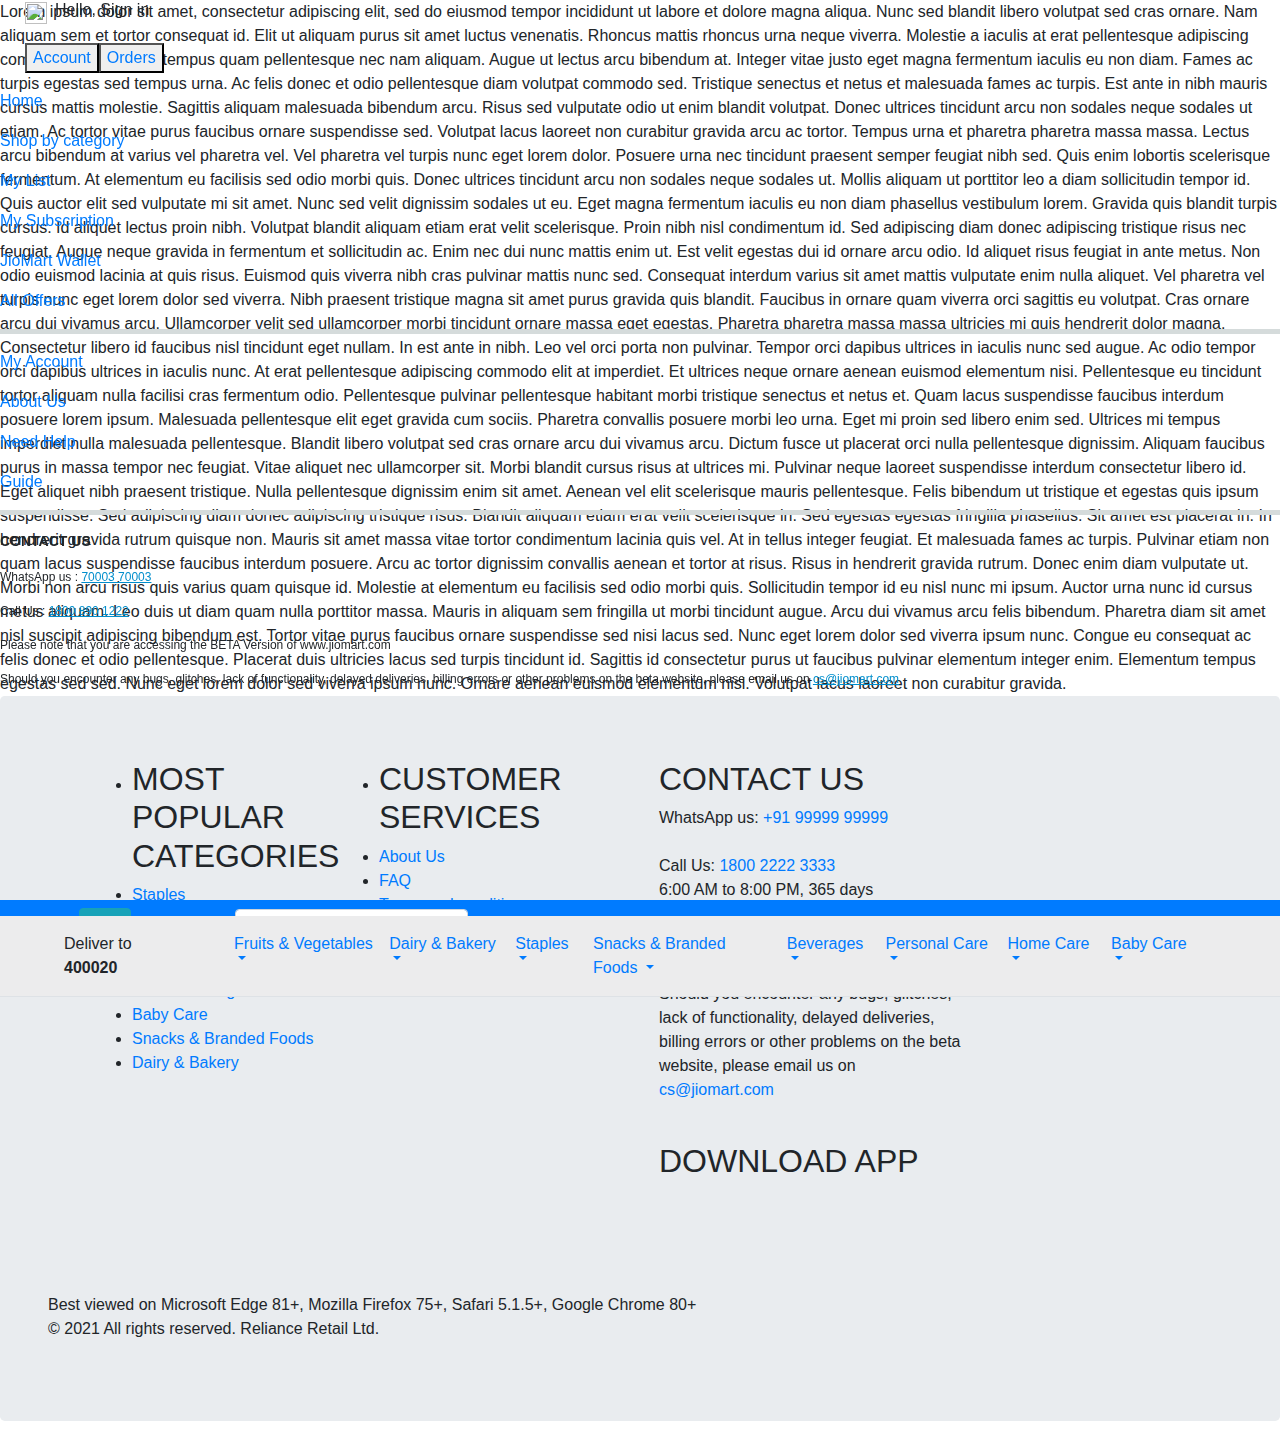
==== index.html @ 52be5911 "Update index.html" ====
<html>

<head>
    <meta charset="utf-8">
    <meta name="viewport" content="width=device-width, initial-scale=1.0">
    <meta http-equiv="X-UA-Compatible" content="IE=edge">
    <link rel="icon" href="JioMart_logo.svg">
    <title>Buy Grocery Online | Daily Needs Supermarket - JioMart</title>

    <!-- Bootstrap CSS CDN -->
    <link rel="stylesheet" href="https://maxcdn.bootstrapcdn.com/bootstrap/4.0.0/css/bootstrap.min.css" integrity="sha384-Gn5384xqQ1aoWXA+058RXPxPg6fy4IWvTNh0E263XmFcJlSAwiGgFAW/dAiS6JXm" crossorigin="anonymous">
    <!-- Custom CSS -->
    
    <!-- Scrollbar Custom CSS -->

    <!-- Font Awesome JS -->
    <script defer src="https://use.fontawesome.com/releases/v5.0.13/js/solid.js" 
    integrity="sha384-tzzSw1/Vo+0N5UhStP3bvwWPq+uvzCMfrN1fEFe+xBmv1C/AtVX5K0uZtmcHitFZ" crossorigin="anonymous"></script>
    <script defer src="https://use.fontawesome.com/releases/v5.0.13/js/fontawesome.js"
     integrity="sha384-6OIrr52G08NpOFSZdxxz1xdNSndlD4vdcf/q2myIUVO0VsqaGHJsB0RaBE01VTOY" crossorigin="anonymous"></script>
     <script src="script.js"></script>
     <link rel="stylesheet" href="style.css">
     <link rel="stylesheet" href="footer/footerstyle.css">

</head>
<header class="fixed-top">
    <div class="wrapper">
        <!-- Sidebar  -->
        <nav id="sidebar" style="height: 100vh; overflow: hidden;" >
            <div id="dismiss">
                <i class="fas fa-times fa-2x"></i>
            </div>

            <div class="sidebar-header"  >
                <div class="row">
                <ul style="list-style: none;" class="d-flex">
                    <li><img src="./navimgs/user.png" height="22px" width="22px" class="mr-2"></li>
                    <li><h6>Hello, Sign in</h6></li>   
                </ul> 
                </div>  
                <div class="row">  
                <ul style="list-style: none;" class="d-flex ">
                    <button type="button" ><a href="login.html">Account</a></button>
                    <button type="button"><a href="#">Orders</a></button>
                </ul>     
                </div>  
            </div>

            <ul class="list-unstyled components" style="overflow-y: scroll; height: 600px;">
                <a href="#"><p>Home</p></a>
                <a href="#"><p>Shop by category</p></a>
                <a href="#"><p>My List</p></a>
                <a href="#"><p>My Subscription</p></a>
                <a href="#"><p>JioMart Wallet</p></a>
                <a href="#"><p>All Offers</p></a>
                <hr style="border-top: 5px solid #D5DBDB">
                <a href="#"><p>My Account</p></a>
                <a href="#"><p>About Us</p></a>
                <a href="#"><p>Need Help</p></a>
                <a href="#"><p>Guide</p></a>
                <hr style="border-top: 5px solid #D5DBDB">
                    <div class="mb-5 pb-3">
                        <b><p style="font-size: 14px; font-weight: bolder;">CONTACT US</p></b>
                    <p style="font-size: 12px;">WhatsApp us : <a href="#"style="text-decoration: underline; color: #008ECC" >70003 70003</a></p>
                    <p style="font-size: 12px;">Call Us : <a href="#" style="text-decoration: underline; color: #008ECC">1800 890 1222</a></p>
                    <p style="font-size: 12px;">Please note that you are accessing the BETA Version of www.jiomart.com</p>
                    <p style="font-size: 12px;">Should you encounter any bugs, glitches, lack of functionality, 
                    delayed deliveries, billing errors or other problems on the beta website, please email us on
                    <a href="#" style="text-decoration: underline; color: #008ECC">cs@jiomart.com</a></p>
                    <p style="font-size: 14px; font-weight: bolder;">DOWNLOAD APP</p>
                    <div class="ml-2 pl-2 mb-5">
                        <span><a href="#"><img src="./navimgs/play_store.png" alt=""></a></span>
                        <span><a href="#"><img src="./navimgs/ios_store.png" alt=""></a></span>
                    </div>
                    </div>
            </ul class="contact-info">
        </nav>
        
        <!-- Page Content  -->
        <div id="content" class="mb-5 navbar-css "  >

            <nav class="navbar navbar1 navbar-expand-lg navbar-dark bg-primary ">
                <div class="container-fluid p-auto mx-auto">
                    
                    <button type="button" id="sidebarCollapse" class="btn btn-info mx-md-5 p-auto">
                        <svg xmlns="http://www.w3.org/2000/svg" x="0px" y="0px"
                        width="26" height="26"
                        viewBox="0 0 172 172"
                        style=" fill:#000000;">
                        <g fill="none" fill-rule="nonzero" stroke="none" stroke-width="1" stroke-linecap="butt" stroke-linejoin="miter" 
                        stroke-miterlimit="10" stroke-dasharray="" stroke-dashoffset="0" font-family="none" font-weight="none" font-size="none"
                        text-anchor="none" style="mix-blend-mode: normal"><path d="M0,172v-172h172v172z" fill="none"></path><g fill="#ffffff">
                        <path d="M0,26.46154v13.23077h172v-13.23077zM0,79.38462v13.23077h172v-13.23077zM0,132.30769v13.23077h172v-13.23077z"></path></g></g></svg>
                    </button>
                    <a class="navbar-brand" href="#"><img src="https://www.jiomart.com/assets/version1616088859/smartweb/images/jiomart_logo_beta.svg" alt=""></a> 
                    <form class="form-inline my-2 my-lg-0 mx-4" id="navBarSearchForm">
                        <input class="form-control mx-3" type="search" placeholder="Search essentials, groceries and more..." aria-label="Search">
                      </form>
            

                    <div class="collapse navbar-collapse" id="navbarSupportedContent">
                        <ul class="nav navbar-nav mx-4 ">
                            <li class="nav-item me-3 me-lg-0 ">
                                <a class="nav-link" href="#"><i class="fas fa-user"></i><span>  Sign in/Sign Up</span></a>
                            </li>
                            <li class="nav-item me-3 me-lg-0 ">
                                <a class="nav-link" href="#">
                                  <i class="fas fa-shopping-cart"></i>
                                  <span>   Cart</span>
                                </a>
                            </li>
                            
                        </ul>
                    </div>
                </div>
            </nav>
           
            <nav class="navbar navbar-custom navbar-expand-lg border-bottom " style="margin-top: -40px; background-color: #ECECED;" >
                <div class="container-fluid ml-4 pl-4" >
                    <a href="#"><img src="./navimgs/location.png" alt=""></a>
                    <div class="delivery_content"> Deliver to                 
                        <span id="delivery_details">
                            <a><span><b> 400020</b></span></a>
                        </span>
                    </div>
                <div class="collapse navbar-collapse mx-4" id="main_nav">
                    <ul class="navbar-nav mx-4">
                        <li class="nav-item dropdown ">
                            <a class="nav-link  dropdown-toggle" href="#" data-bs-toggle="dropdown">  Fruits & Vegetables  </a>
                            <ul class="dropdown-menu">
                            <li><a class="dropdown-item" href="#"> Fresh Fruits</a></li>
                            <li><a class="dropdown-item" href="#"> Fresh Vegetables </a></li>
                            <li><a class="dropdown-item" href="#"> Herbs & Seasonings </a></li>
                            <li><a class="dropdown-item" href="#"> Exoctic Fruits & Vegetables </a></li>
                            </ul>
                        </li>
                        <li class="nav-item dropdown">
                            <a class="nav-link  dropdown-toggle" href="#" data-bs-toggle="dropdown">  Dairy & Bakery  </a>
                            <ul class="dropdown-menu">
                            <li><a class="dropdown-item" href="#"> Dairy</a></li>
                            <li><a class="dropdown-item" href="#"> Toast & Khari </a></li>
                            <li><a class="dropdown-item" href="#"> Breads and buns </a></li>
                            <li><a class="dropdown-item" href="#"> Baked Cookies </a></li>
                            <li><a class="dropdown-item" href="#"> Batter & Chutney</a></li>
                            <li><a class="dropdown-item" href="#"> Cheese </a></li>
                            <li><a class="dropdown-item" href="#"> Ghee </a></li>
                            <li><a class="dropdown-item" href="#"> Panner & Tofu </a></li>
                            </ul>
                        </li>
                        <li class="nav-item dropdown">
                            <a class="nav-link  dropdown-toggle" href="#" data-bs-toggle="dropdown">  Staples  </a>
                            <ul class="dropdown-menu">
                            <li><a class="dropdown-item" href="#"> Atta, Flours & Sooji</a></li>
                            <li><a class="dropdown-item" href="#"> Dals & Pulses </a></li>
                            <li><a class="dropdown-item" href="#"> Rice & Rice Products </a></li>
                            <li><a class="dropdown-item" href="#"> Edible oils </a></li>
                            <li><a class="dropdown-item" href="#"> Masalas & Spices</a></li>
                            <li><a class="dropdown-item" href="#"> Salt, Sugar & Jaggery </a></li>
                            <li><a class="dropdown-item" href="#"> Soya Products, Wheat & Other </a></li>
                            <li><a class="dropdown-item" href="#"> Grains </a></li>
                            <li><a class="dropdown-item" href="#"> Dry Fruits & Nuts </a></li>
                            </ul>
                        </li>
                        <li class="nav-item dropdown">
                            <a class="nav-link  dropdown-toggle" href="#" data-bs-toggle="dropdown">  Snacks & Branded Foods  </a>
                            <ul class="dropdown-menu">
                            <li><a class="dropdown-item" href="#"> Biscuits & Cookies</a></li>
                            <li><a class="dropdown-item" href="#"> Noodle, Pasta, Vermicelli </a></li>
                            <li><a class="dropdown-item" href="#"> Breakfast Cereals </a></li>
                            <li><a class="dropdown-item" href="#"> Snacks & Namkeen </a></li>
                            <li><a class="dropdown-item" href="#"> Chocolates & Candies</a></li>
                            <li><a class="dropdown-item" href="#"> Ready To Cook & Eat </a></li>
                            <li><a class="dropdown-item" href="#"> Spreads, Sauces, Ketchup </a></li>
                            <li><a class="dropdown-item" href="#"> Indian Sweets </a></li>
                            <li><a class="dropdown-item" href="#"> Pickles & Chutney </a></li>
                            <li><a class="dropdown-item" href="#"> Extracts & Flavouring </a></li>
                            </ul>
                        </li>
                        <li class="nav-item dropdown">
                            <a class="nav-link  dropdown-toggle" href="#" data-bs-toggle="dropdown">  Beverages </a>
                            <ul class="dropdown-menu">
                            <li><a class="dropdown-item" href="#"> Tea</a></li>
                            <li><a class="dropdown-item" href="#"> Coffee </a></li>
                            <li><a class="dropdown-item" href="#"> Fruit Juices </a></li>
                            <li><a class="dropdown-item" href="#"> Energy & Soft Drinks </a></li>
                            <li><a class="dropdown-item" href="#"> Health Drink & Supplement</a></li>
                            <li><a class="dropdown-item" href="#"> Soda & Flavoured Water </a></li>
                            </ul>
                        </li>
                        <li class="nav-item dropdown">
                            <a class="nav-link  dropdown-toggle" href="#" data-bs-toggle="dropdown">  Personal Care  </a>
                            <ul class="dropdown-menu">
                            <li><a class="dropdown-item" href="#"> Hair Care</a></li>
                            <li><a class="dropdown-item" href="#"> Oral Care </a></li>
                            <li><a class="dropdown-item" href="#"> Skin Care </a></li>
                            <li><a class="dropdown-item" href="#"> Bath & Hand Wash </a></li>
                            <li><a class="dropdown-item" href="#"> Body Wash & Bathing Accessories</a></li>
                            <li><a class="dropdown-item" href="#"> Feminine Hygiene </a></li>
                            <li><a class="dropdown-item" href="#"> Men's Grooming </a></li>
                            <li><a class="dropdown-item" href="#"> Deo & Fragrances </a></li>
                            <li><a class="dropdown-item" href="#"> Health & Wellness </a></li>
                            <li><a class="dropdown-item" href="#"> Makeup </a></li>
                            </ul>
                        </li>
                        <li class="nav-item dropdown">
                            <a class="nav-link  dropdown-toggle" href="#" data-bs-toggle="dropdown">  Home Care </a>
                            <ul class="dropdown-menu">
                            <li><a class="dropdown-item" href="#"> Detergents</a></li>
                            <li><a class="dropdown-item" href="#"> Dishwash </a></li>
                            <li><a class="dropdown-item" href="#"> All Purpose Cleaners </a></li>
                            <li><a class="dropdown-item" href="#"> Freshners & Repellents </a></li>
                            </ul>
                        </li>
                        <li class="nav-item dropdown">
                            <a class="nav-link  dropdown-toggle" href="#" data-bs-toggle="dropdown">  Baby Care </a>
                            <ul class="dropdown-menu">
                            <li><a class="dropdown-item" href="#"> Baby Grooming</a></li>
                            <li><a class="dropdown-item" href="#"> Baby Bath & Hygiene </a></li>
                            <li><a class="dropdown-item" href="#"> Diapers & Wipes </a></li>
                            <li><a class="dropdown-item" href="#"> Baby Food & Formula </a></li>
                            <li><a class="dropdown-item" href="#"> Health & Wellness </a></li>
                            </ul>
                        </li>
                    </ul>
                </div> <!-- collapse .// -->
                </div> <!-- container .// -->
            </nav>
  
        </div>
    </div>

    <div class="overlay"></div>

    <script src="https://code.jquery.com/jquery-3.2.1.slim.min.js" 
    integrity="sha384-KJ3o2DKtIkvYIK3UENzmM7KCkRr/rE9/Qpg6aAZGJwFDMVNA/GpGFF93hXpG5KkN" crossorigin="anonymous"></script>
    <script src="https://cdnjs.cloudflare.com/ajax/libs/popper.js/1.12.9/umd/popper.min.js" 
    integrity="sha384-ApNbgh9B+Y1QKtv3Rn7W3mgPxhU9K/ScQsAP7hUibX39j7fakFPskvXusvfa0b4Q" crossorigin="anonymous"></script>
    <script src="https://maxcdn.bootstrapcdn.com/bootstrap/4.0.0/js/bootstrap.min.js" 
    integrity="sha384-JZR6Spejh4U02d8jOt6vLEHfe/JQGiRRSQQxSfFWpi1MquVdAyjUar5+76PVCmYl" crossorigin="anonymous"></script>
    <script src="script.js"></script>
</header>
<body>
    <!--Your Body Goes Here-->
    <div class="main">
        Lorem ipsum dolor sit amet, consectetur adipiscing elit, sed do eiusmod tempor incididunt ut labore et dolore magna aliqua. Nunc sed blandit libero volutpat sed cras ornare. Nam aliquam sem et tortor consequat id. Elit ut aliquam purus sit amet luctus venenatis. Rhoncus mattis rhoncus urna neque viverra. Molestie a iaculis at erat pellentesque adipiscing commodo elit at. Vitae tempus quam pellentesque nec nam aliquam. Augue ut lectus arcu bibendum at. Integer vitae justo eget magna fermentum iaculis eu non diam. Fames ac turpis egestas sed tempus urna. Ac felis donec et odio pellentesque diam volutpat commodo sed. Tristique senectus et netus et malesuada fames ac turpis. Est ante in nibh mauris cursus mattis molestie. Sagittis aliquam malesuada bibendum arcu. Risus sed vulputate odio ut enim blandit volutpat. Donec ultrices tincidunt arcu non sodales neque sodales ut etiam. Ac tortor vitae purus faucibus ornare suspendisse sed. Volutpat lacus laoreet non curabitur gravida arcu ac tortor. Tempus urna et pharetra pharetra massa massa. Lectus arcu bibendum at varius vel pharetra vel. Vel pharetra vel turpis nunc eget lorem dolor. Posuere urna nec tincidunt praesent semper feugiat nibh sed. Quis enim lobortis scelerisque fermentum. At elementum eu facilisis sed odio morbi quis. Donec ultrices tincidunt arcu non sodales neque sodales ut. Mollis aliquam ut porttitor leo a diam sollicitudin tempor id. Quis auctor elit sed vulputate mi sit amet. Nunc sed velit dignissim sodales ut eu. Eget magna fermentum iaculis eu non diam phasellus vestibulum lorem. Gravida quis blandit turpis cursus. Id aliquet lectus proin nibh. Volutpat blandit aliquam etiam erat velit scelerisque. Proin nibh nisl condimentum id. Sed adipiscing diam donec adipiscing tristique risus nec feugiat. Augue neque gravida in fermentum et sollicitudin ac. Enim nec dui nunc mattis enim ut. Est velit egestas dui id ornare arcu odio. Id aliquet risus feugiat in ante metus. Non odio euismod lacinia at quis risus. Euismod quis viverra nibh cras pulvinar mattis nunc sed. Consequat interdum varius sit amet mattis vulputate enim nulla aliquet. Vel pharetra vel turpis nunc eget lorem dolor sed viverra. Nibh praesent tristique magna sit amet purus gravida quis blandit. Faucibus in ornare quam viverra orci sagittis eu volutpat. Cras ornare arcu dui vivamus arcu. Ullamcorper velit sed ullamcorper morbi tincidunt ornare massa eget egestas. Pharetra pharetra massa massa ultricies mi quis hendrerit dolor magna. Consectetur libero id faucibus nisl tincidunt eget nullam. In est ante in nibh. Leo vel orci porta non pulvinar. Tempor orci dapibus ultrices in iaculis nunc sed augue. Ac odio tempor orci dapibus ultrices in iaculis nunc. At erat pellentesque adipiscing commodo elit at imperdiet. Et ultrices neque ornare aenean euismod elementum nisi. Pellentesque eu tincidunt tortor aliquam nulla facilisi cras fermentum odio. Pellentesque pulvinar pellentesque habitant morbi tristique senectus et netus et. Quam lacus suspendisse faucibus interdum posuere lorem ipsum. Malesuada pellentesque elit eget gravida cum sociis. Pharetra convallis posuere morbi leo urna. Eget mi proin sed libero enim sed. Ultrices mi tempus imperdiet nulla malesuada pellentesque. Blandit libero volutpat sed cras ornare arcu dui vivamus arcu. Dictum fusce ut placerat orci nulla pellentesque dignissim. Aliquam faucibus purus in massa tempor nec feugiat. Vitae aliquet nec ullamcorper sit. Morbi blandit cursus risus at ultrices mi. Pulvinar neque laoreet suspendisse interdum consectetur libero id. Eget aliquet nibh praesent tristique. Nulla pellentesque dignissim enim sit amet. Aenean vel elit scelerisque mauris pellentesque. Felis bibendum ut tristique et egestas quis ipsum suspendisse. Sed adipiscing diam donec adipiscing tristique risus. Blandit aliquam etiam erat velit scelerisque in. Sed egestas egestas fringilla phasellus. Sit amet est placerat in. In hendrerit gravida rutrum quisque non. Mauris sit amet massa vitae tortor condimentum lacinia quis vel. At in tellus integer feugiat. Et malesuada fames ac turpis. Pulvinar etiam non quam lacus suspendisse faucibus interdum posuere. Arcu ac tortor dignissim convallis aenean et tortor at risus. Risus in hendrerit gravida rutrum. Donec enim diam vulputate ut. Morbi non arcu risus quis varius quam quisque id. Molestie at elementum eu facilisis sed odio morbi quis. Sollicitudin tempor id eu nisl nunc mi ipsum. Auctor urna nunc id cursus metus aliquam. Leo duis ut diam quam nulla porttitor massa. Mauris in aliquam sem fringilla ut morbi tincidunt augue. Arcu dui vivamus arcu felis bibendum. Pharetra diam sit amet nisl suscipit adipiscing bibendum est. Tortor vitae purus faucibus ornare suspendisse sed nisi lacus sed. Nunc eget lorem dolor sed viverra ipsum nunc. Congue eu consequat ac felis donec et odio pellentesque. Placerat duis ultricies lacus sed turpis tincidunt id. Sagittis id consectetur purus ut faucibus pulvinar elementum integer enim. Elementum tempus egestas sed sed. Nunc eget lorem dolor sed viverra ipsum nunc. Ornare aenean euismod elementum nisi. Volutpat lacus laoreet non curabitur gravida.
    </div>
</body>
<!--Footer Start-->
<footer class="jumbotron footer">
    <div class="footer_container pl-5 pr-5 m-0 row mblr">
      <!--Footer Content Mostpopular list/ hidded on small screens-->
        <ul class="col-md-3 pl-5 ml-1 mbl">
            <li><h2>MOST POPULAR CATEGORIES</h2></li>
            <li><a href="#">Staples</a></li>
            <li><a href="#">Bevereges</a></li>
            <li><a href="#">Personal Care</a></li>
            <li><a href="#">Home Care</a></li>
            <li><a href="#">Fruits and Vegetables</a></li>
            <li><a href="#">Baby Care</a></li>
            <li><a href="#">Snacks & Branded Foods</a></li>
            <li><a href="#">Dairy & Bakery</a></li>
        </ul>
        <!--Customer Service list-->
        <ul class="col-md-3 col-5">
            <li><h2>CUSTOMER SERVICES</h2></li>
            <li><a href="#">About Us</a></li>
            <li><a href="#">FAQ</a></li>
            <li><a href="#">Terms and conditions</a></li>
            <li><a href="#">Privacy policy</a></li>
            <li><a href="#">E-waste Policy</a></li>
        </ul>
        <!--Footer Content Contact Pannel-->
        <div class="contact col-md-4 col-6 pr-5 mr-1 ">
            <h2>CONTACT US</h2>
            WhatsApp us: <span><a href="tel:+91 99999 99999">+91 99999 99999</a></span>
            <br>
            <br>
            Call Us: <span><a href="tel:1800 2222 3333">1800 2222 3333</a></span>
            <p>6:00 AM to 8:00 PM, 365 days</p>
            <p>Please note that you are accessing the BETA Version of 
                <a href="https://www.jiomart.com/">www.jiomart.com</a></p>
            <p>Should you encounter any bugs, glitches, lack of functionality, 
                    delayed deliveries, billing errors or other problems on the beta website, 
                    please email us on 
                    <a href="mailto:cs@jiomart.com">cs@jiomart.com</a></p>
            <br class="mbl">
            <h2 class="mbl">DOWNLOAD APP</h2>
            <br class="mbl">
            <a href="#" class="mr-3 mbl" data-toggle="modal" data-target="#download"><img src="footer/play_store.png" alt=""></a>
            <a href="#" class="mbl" data-toggle="modal" data-target="#download1"><img src="footer/ios_store.png" alt=""></a>
        </div>
        
    </div>
    <!--Mobile Responive Modal Toogle-->
    <div class="fs text-center"><a href="#" class="mr-3 " data-toggle="modal" 
        data-target="#download"><img src="footer/play_store.png" alt=""></a>
        <a href="#" data-toggle="modal" data-target="#download1"><img src="footer/ios_store.png" alt=""></a></div>
    <div></div>
    <!--Footer Copyright-->
    <div class="fborder mt-3 p-3">
        <div class="copyright container-md text-left ">
        <p class="mbl m-0">Best viewed on Microsoft Edge 81+, Mozilla Firefox 75+, Safari 5.1.5+, Google Chrome 80+</p>
        <span>© 2021 All rights reserved. Reliance Retail Ltd.</span></div>
    </div>
    <!--Modals -->
    <div class="modal" tabindex="-1" id="download" role="dialog">
        <div class="modal-dialog" role="document">
          <div class="modal-content">
            <div class="modal-header">
              <h5 class="modal-title">Download Jio Mart</h5>
              <button type="button" class="close" data-dismiss="modal" aria-label="Close">
                <span aria-hidden="true">&times;</span>
              </button>
            </div>
            <div class="modal-body">
              <span><img src="footer/play_store.png" alt=""></span>
            </div>
            <div class="modal-footer">
              <a href="https://play.google.com/store/apps/details?id=com.jpl.jiomart" class="btn btn-primary">Download</a>
            </div>
          </div>
        </div>
      </div>
      <div class="modal" tabindex="-1" id="download1" role="dialog">
        <div class="modal-dialog" role="document">
          <div class="modal-content">
            <div class="modal-header">
              <h5 class="modal-title">Download Jio Mart</h5>
              <button type="button" class="close" data-dismiss="modal" aria-label="Close">
                <span aria-hidden="true">&times;</span>
              </button>
            </div>
            <div class="modal-body">
              <span ><img src="footer/ios_store.png" alt=""></span>
            </div>
            <div class="modal-footer">
              <a href="https://apps.apple.com/in/app/jiomart/id1522085683" class="btn btn-primary">Download</a>
            </div>
          </div>
        </div>
      </div>
</footer>
</html>
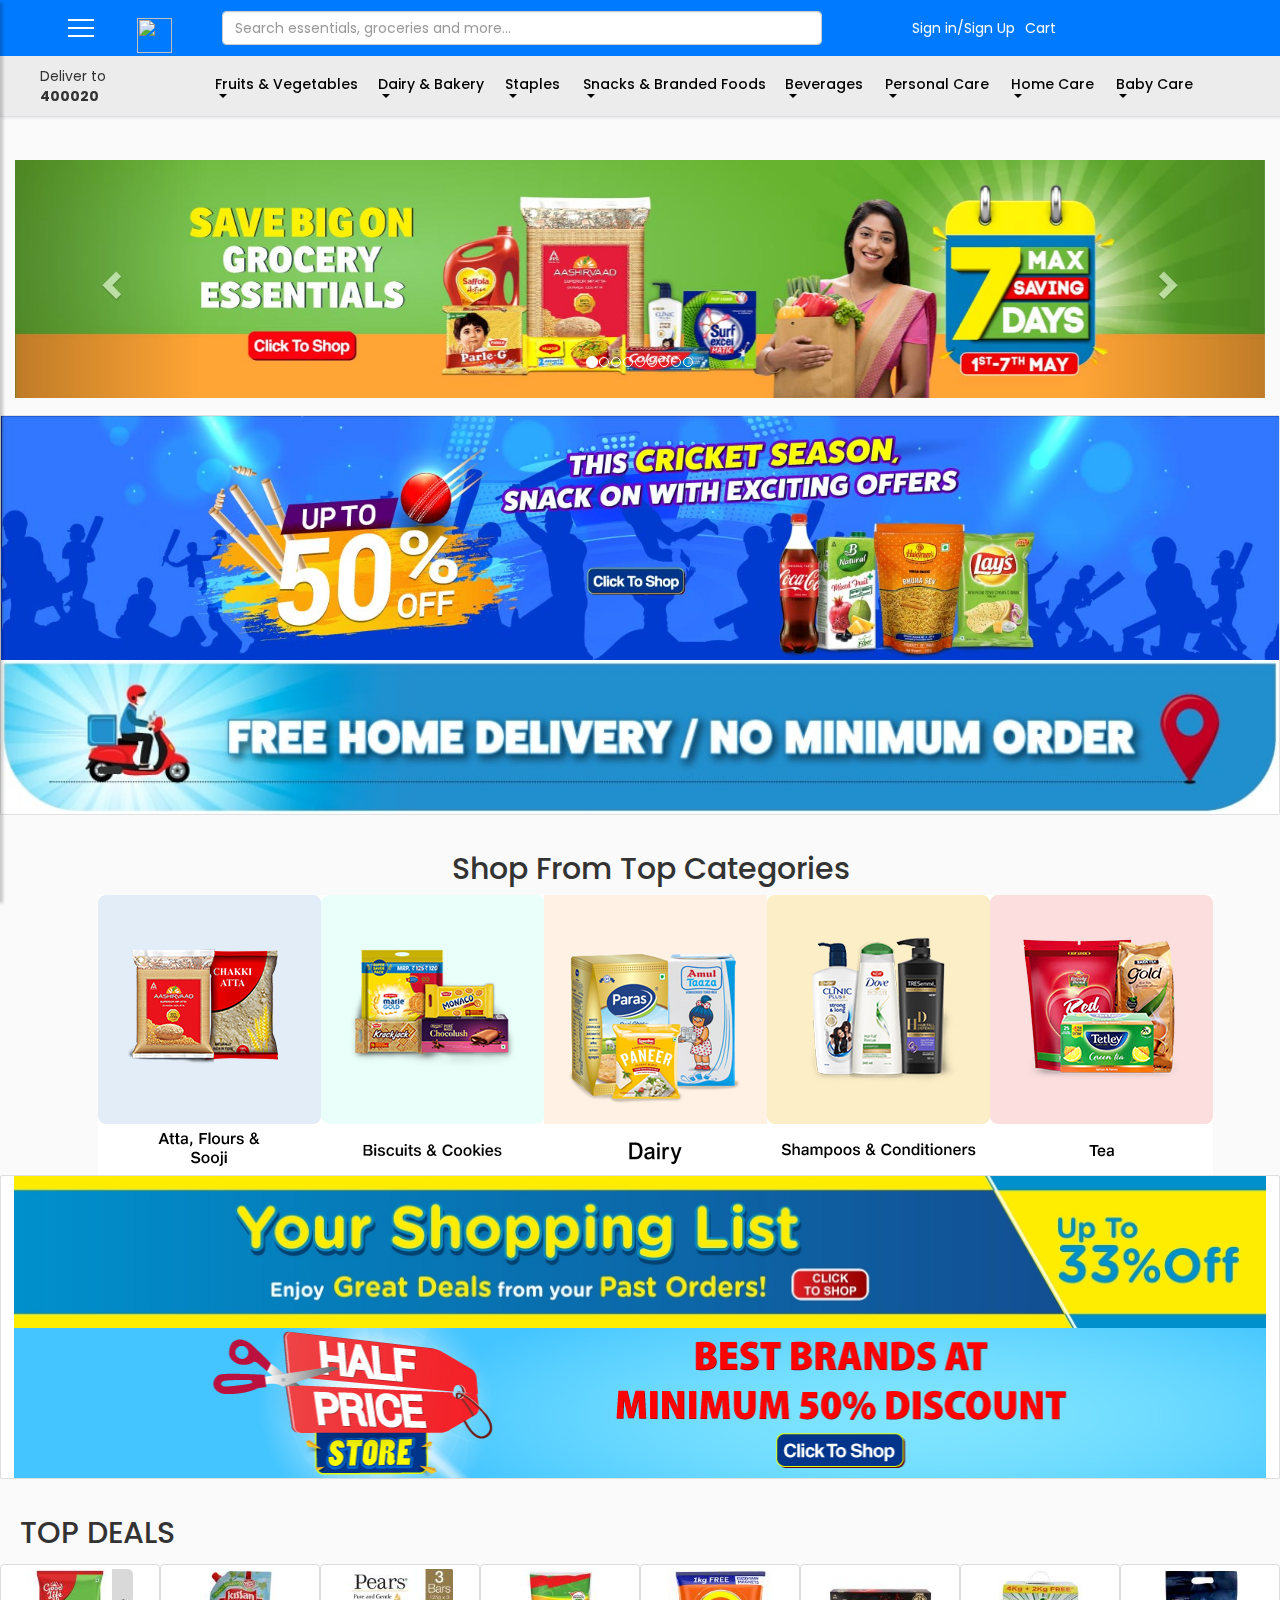
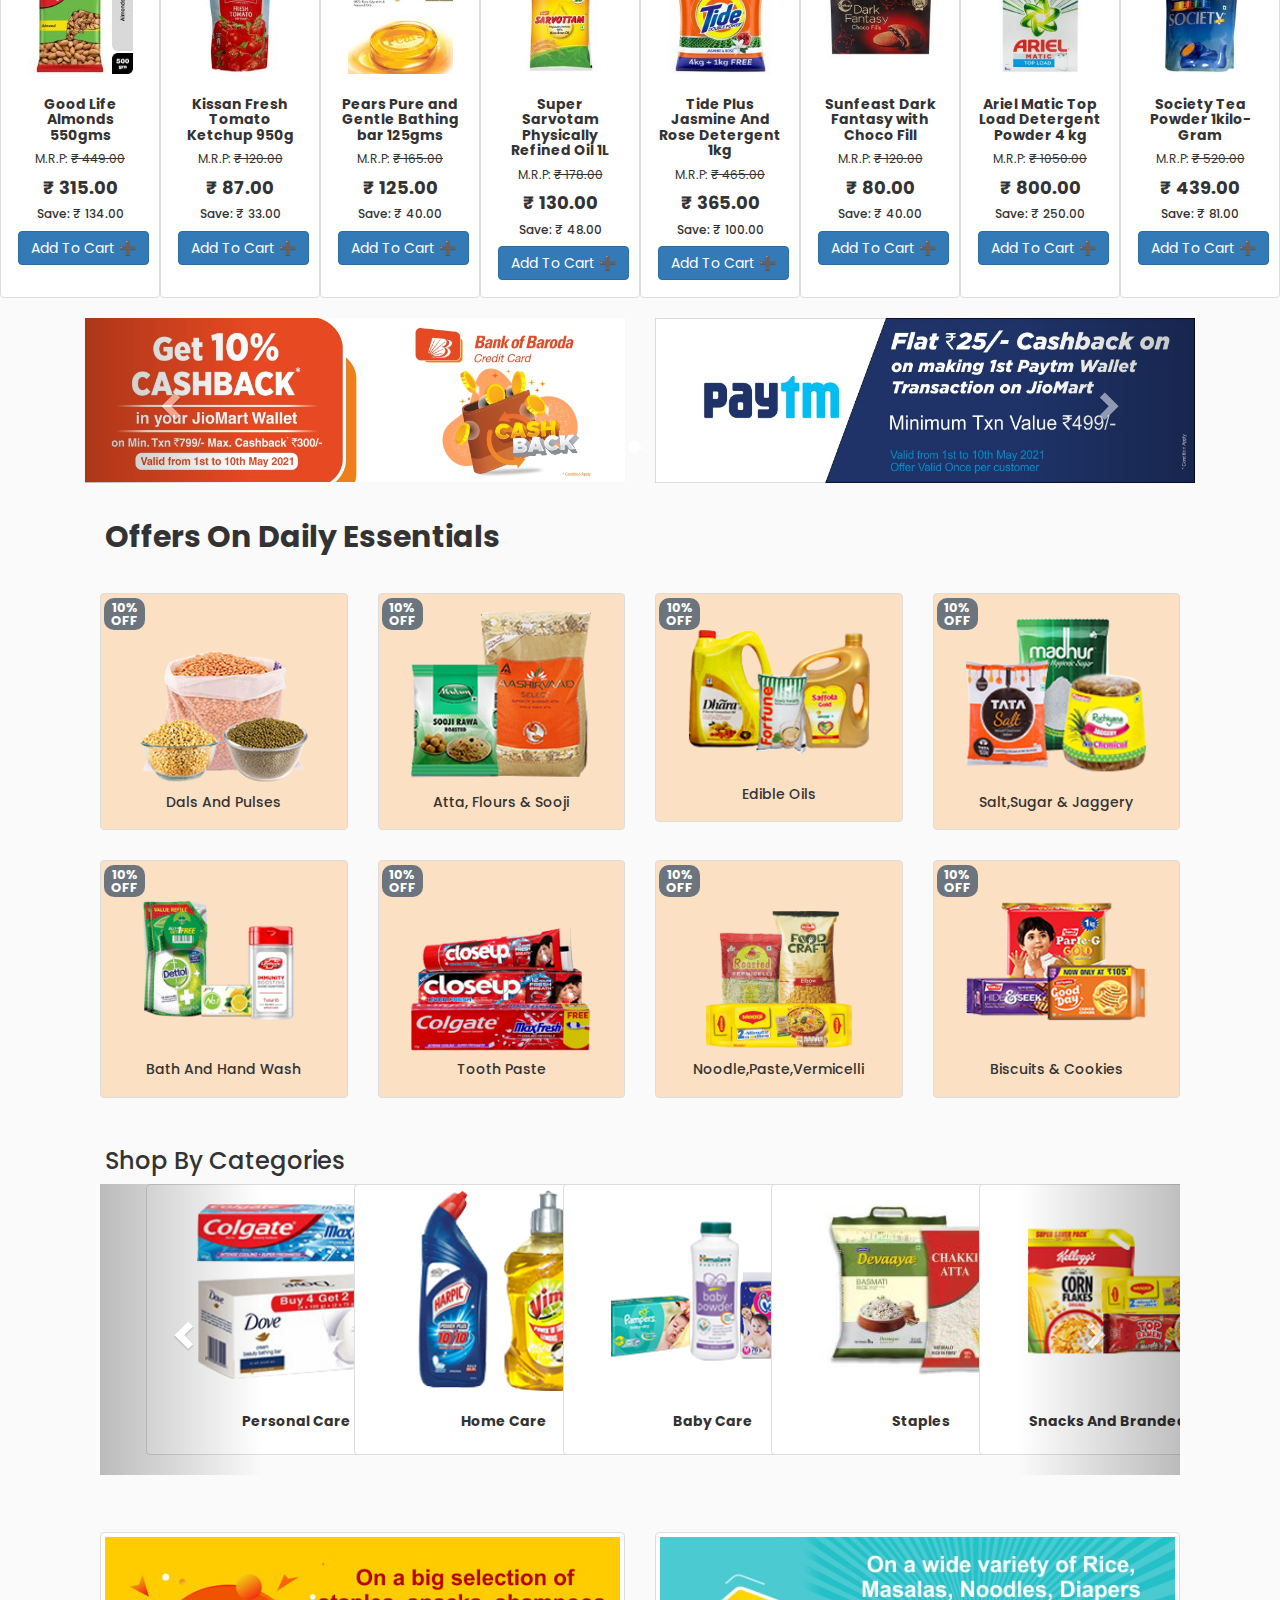
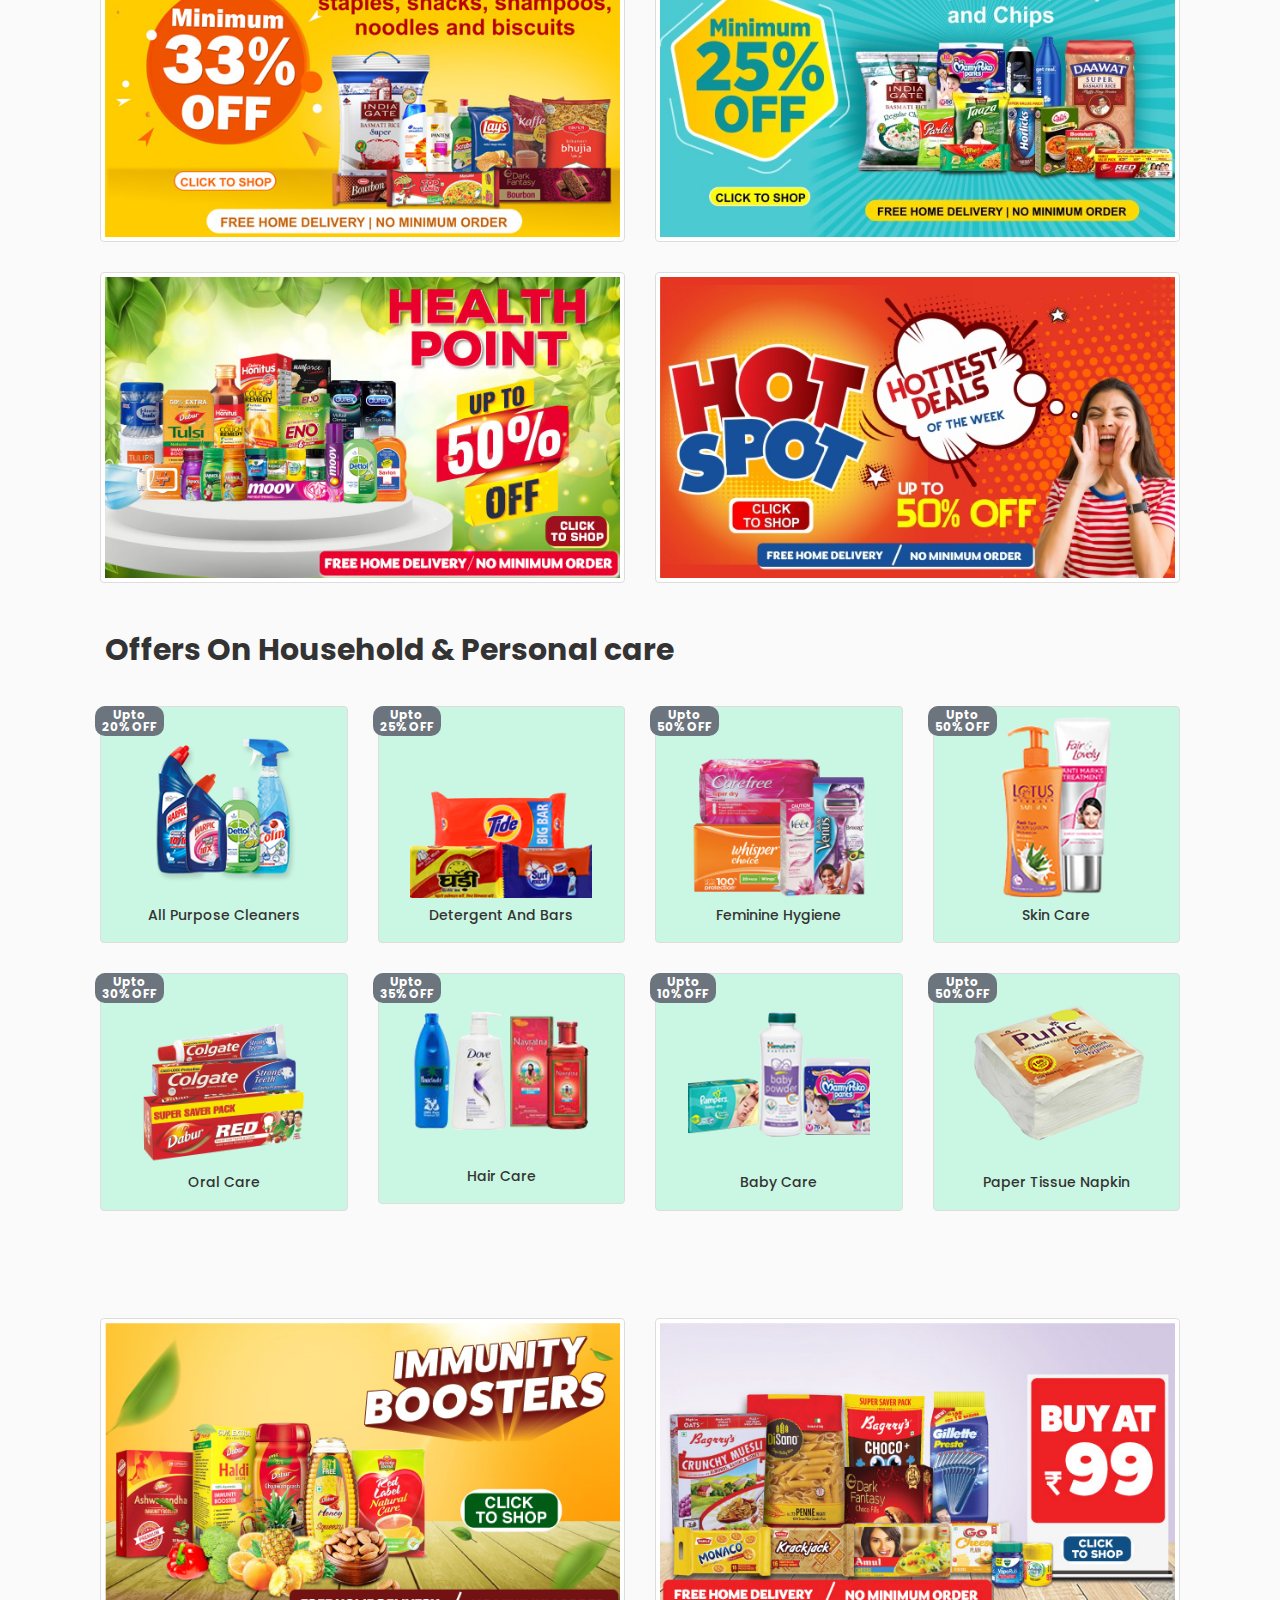
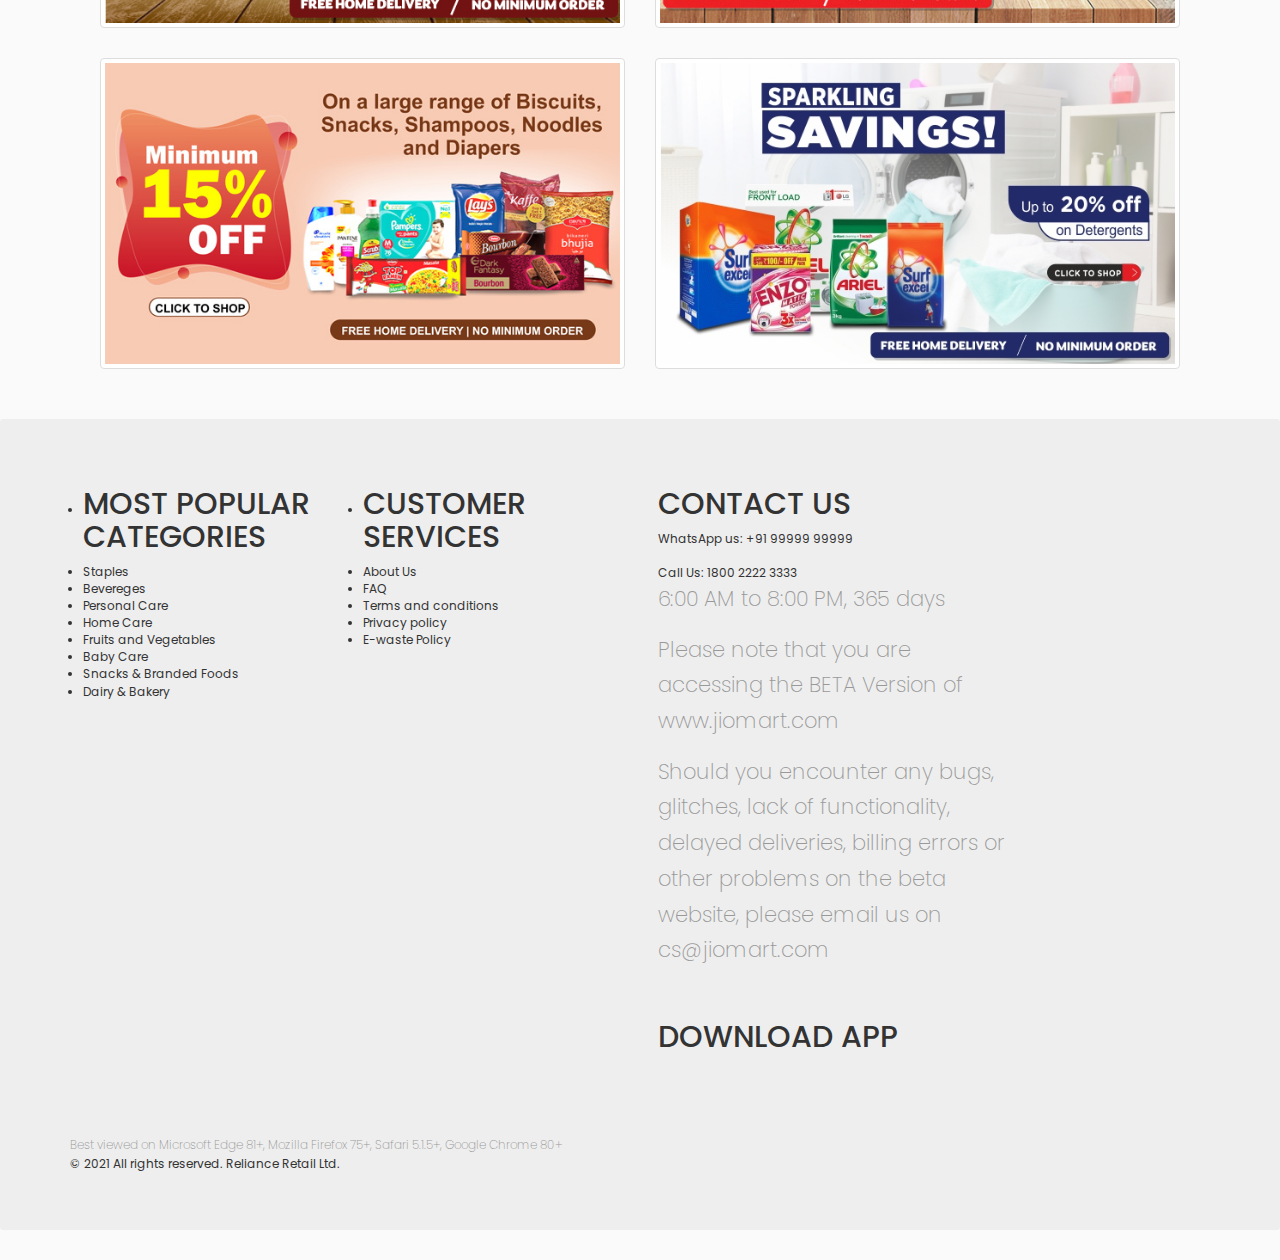
==== commit 3daaeb0c: "fix2" ====
--- a/index.html
+++ b/index.html
@@ -18,10 +18,16 @@
     integrity="sha384-tzzSw1/Vo+0N5UhStP3bvwWPq+uvzCMfrN1fEFe+xBmv1C/AtVX5K0uZtmcHitFZ" crossorigin="anonymous"></script>
     <script defer src="https://use.fontawesome.com/releases/v5.0.13/js/fontawesome.js"
      integrity="sha384-6OIrr52G08NpOFSZdxxz1xdNSndlD4vdcf/q2myIUVO0VsqaGHJsB0RaBE01VTOY" crossorigin="anonymous"></script>
+     
      <script src="script.js"></script>
-     <link rel="stylesheet" href="style.css">
+     
+     <link rel="stylesheet" href="https://maxcdn.bootstrapcdn.com/bootstrap/3.4.1/css/bootstrap.min.css">
+
+     <script src="https://maxcdn.bootstrapcdn.com/bootstrap/3.4.1/js/bootstrap.min.js"></script>
+     
+     <link rel="stylesheet" href="home.css">
      <link rel="stylesheet" href="footer/footerstyle.css">
-
+     <link rel="stylesheet" href="./home/style.css">
 </head>
 <header class="fixed-top">
     <div class="wrapper">
@@ -47,8 +53,8 @@
             </div>
 
             <ul class="list-unstyled components" style="overflow-y: scroll; height: 600px;">
-                <a href="#"><p>Home</p></a>
-                <a href="#"><p>Shop by category</p></a>
+                <a href="index.html"><p>Home</p></a>
+                <a href="categories.html"><p>Shop by category</p></a>
                 <a href="#"><p>My List</p></a>
                 <a href="#"><p>My Subscription</p></a>
                 <a href="#"><p>JioMart Wallet</p></a>
@@ -92,16 +98,16 @@
                         text-anchor="none" style="mix-blend-mode: normal"><path d="M0,172v-172h172v172z" fill="none"></path><g fill="#ffffff">
                         <path d="M0,26.46154v13.23077h172v-13.23077zM0,79.38462v13.23077h172v-13.23077zM0,132.30769v13.23077h172v-13.23077z"></path></g></g></svg>
                     </button>
-                    <a class="navbar-brand" href="#"><img src="https://www.jiomart.com/assets/version1616088859/smartweb/images/jiomart_logo_beta.svg" alt=""></a> 
-                    <form class="form-inline my-2 my-lg-0 mx-4" id="navBarSearchForm">
-                        <input class="form-control mx-3" type="search" placeholder="Search essentials, groceries and more..." aria-label="Search">
+                    <a class="navbar-brand"  href="index.html"><img class="nav-logo" src="https://www.jiomart.com/assets/version1616088859/smartweb/images/jiomart_logo_beta.svg" alt=""></a> 
+                    <form class="form-inline my-2 my-lg-0 mx-4 " id="navBarSearchForm">
+                        <input class="form-control mx-3 " type="search" placeholder="Search essentials, groceries and more..." aria-label="Search">
                       </form>
             
 
-                    <div class="collapse navbar-collapse" id="navbarSupportedContent">
+                    <div class="collapse hide navbar-collapse ml-5 home-nav" id="navbarSupportedContent" >
                         <ul class="nav navbar-nav mx-4 ">
                             <li class="nav-item me-3 me-lg-0 ">
-                                <a class="nav-link" href="#"><i class="fas fa-user"></i><span>  Sign in/Sign Up</span></a>
+                                <a class="nav-link " href="login.html"><i class="fas fa-user" ></i><span>  Sign in/Sign Up</span></a>
                             </li>
                             <li class="nav-item me-3 me-lg-0 ">
                                 <a class="nav-link" href="#">
@@ -128,10 +134,10 @@
                         <li class="nav-item dropdown ">
                             <a class="nav-link  dropdown-toggle" href="#" data-bs-toggle="dropdown">  Fruits & Vegetables  </a>
                             <ul class="dropdown-menu">
-                            <li><a class="dropdown-item" href="#"> Fresh Fruits</a></li>
-                            <li><a class="dropdown-item" href="#"> Fresh Vegetables </a></li>
-                            <li><a class="dropdown-item" href="#"> Herbs & Seasonings </a></li>
-                            <li><a class="dropdown-item" href="#"> Exoctic Fruits & Vegetables </a></li>
+                            <li><a class="dropdown-item" href="fruits.html"> Fresh Fruits</a></li>
+                            <li><a class="dropdown-item" href="fruits.html"> Fresh Vegetables </a></li>
+                            <li><a class="dropdown-item" href="fruits.html"> Herbs & Seasonings </a></li>
+                            <li><a class="dropdown-item" href="fruits.html"> Exoctic Fruits & Vegetables </a></li>
                             </ul>
                         </li>
                         <li class="nav-item dropdown">
@@ -150,15 +156,15 @@
                         <li class="nav-item dropdown">
                             <a class="nav-link  dropdown-toggle" href="#" data-bs-toggle="dropdown">  Staples  </a>
                             <ul class="dropdown-menu">
-                            <li><a class="dropdown-item" href="#"> Atta, Flours & Sooji</a></li>
-                            <li><a class="dropdown-item" href="#"> Dals & Pulses </a></li>
-                            <li><a class="dropdown-item" href="#"> Rice & Rice Products </a></li>
-                            <li><a class="dropdown-item" href="#"> Edible oils </a></li>
-                            <li><a class="dropdown-item" href="#"> Masalas & Spices</a></li>
-                            <li><a class="dropdown-item" href="#"> Salt, Sugar & Jaggery </a></li>
-                            <li><a class="dropdown-item" href="#"> Soya Products, Wheat & Other </a></li>
-                            <li><a class="dropdown-item" href="#"> Grains </a></li>
-                            <li><a class="dropdown-item" href="#"> Dry Fruits & Nuts </a></li>
+                            <li><a class="dropdown-item" href="staples.html"> Atta, Flours & Sooji</a></li>
+                            <li><a class="dropdown-item" href="staples.html"> Dals & Pulses </a></li>
+                            <li><a class="dropdown-item" href="staples.html"> Rice & Rice Products </a></li>
+                            <li><a class="dropdown-item" href="staples.html"> Edible oils </a></li>
+                            <li><a class="dropdown-item" href="staples.html"> Masalas & Spices</a></li>
+                            <li><a class="dropdown-item" href="staples.html"> Salt, Sugar & Jaggery </a></li>
+                            <li><a class="dropdown-item" href="staples.html"> Soya Products, Wheat & Other </a></li>
+                            <li><a class="dropdown-item" href="staples.html"> Grains </a></li>
+                            <li><a class="dropdown-item" href="staples.html"> Dry Fruits & Nuts </a></li>
                             </ul>
                         </li>
                         <li class="nav-item dropdown">
@@ -179,27 +185,27 @@
                         <li class="nav-item dropdown">
                             <a class="nav-link  dropdown-toggle" href="#" data-bs-toggle="dropdown">  Beverages </a>
                             <ul class="dropdown-menu">
-                            <li><a class="dropdown-item" href="#"> Tea</a></li>
-                            <li><a class="dropdown-item" href="#"> Coffee </a></li>
-                            <li><a class="dropdown-item" href="#"> Fruit Juices </a></li>
-                            <li><a class="dropdown-item" href="#"> Energy & Soft Drinks </a></li>
-                            <li><a class="dropdown-item" href="#"> Health Drink & Supplement</a></li>
-                            <li><a class="dropdown-item" href="#"> Soda & Flavoured Water </a></li>
+                            <li><a class="dropdown-item" href="tea.html"> Tea</a></li>
+                            <li><a class="dropdown-item" href="tea.html"> Coffee </a></li>
+                            <li><a class="dropdown-item" href="tea.html"> Fruit Juices </a></li>
+                            <li><a class="dropdown-item" href="tea.html"> Energy & Soft Drinks </a></li>
+                            <li><a class="dropdown-item" href="tea.html"> Health Drink & Supplement</a></li>
+                            <li><a class="dropdown-item" href="tea.html"> Soda & Flavoured Water </a></li>
                             </ul>
                         </li>
                         <li class="nav-item dropdown">
                             <a class="nav-link  dropdown-toggle" href="#" data-bs-toggle="dropdown">  Personal Care  </a>
                             <ul class="dropdown-menu">
-                            <li><a class="dropdown-item" href="#"> Hair Care</a></li>
-                            <li><a class="dropdown-item" href="#"> Oral Care </a></li>
-                            <li><a class="dropdown-item" href="#"> Skin Care </a></li>
-                            <li><a class="dropdown-item" href="#"> Bath & Hand Wash </a></li>
-                            <li><a class="dropdown-item" href="#"> Body Wash & Bathing Accessories</a></li>
-                            <li><a class="dropdown-item" href="#"> Feminine Hygiene </a></li>
-                            <li><a class="dropdown-item" href="#"> Men's Grooming </a></li>
-                            <li><a class="dropdown-item" href="#"> Deo & Fragrances </a></li>
-                            <li><a class="dropdown-item" href="#"> Health & Wellness </a></li>
-                            <li><a class="dropdown-item" href="#"> Makeup </a></li>
+                            <li><a class="dropdown-item" href="personalcare.html"> Hair Care</a></li>
+                            <li><a class="dropdown-item" href="personalcare.html"> Oral Care </a></li>
+                            <li><a class="dropdown-item" href="personalcare.html"> Skin Care </a></li>
+                            <li><a class="dropdown-item" href="personalcare.html"> Bath & Hand Wash </a></li>
+                            <li><a class="dropdown-item" href="personalcare.html"> Body Wash & Bathing Accessories</a></li>
+                            <li><a class="dropdown-item" href="personalcare.html"> Feminine Hygiene </a></li>
+                            <li><a class="dropdown-item" href="personalcare.html"> Men's Grooming </a></li>
+                            <li><a class="dropdown-item" href="personalcare.html"> Deo & Fragrances </a></li>
+                            <li><a class="dropdown-item" href="personalcare.html"> Health & Wellness </a></li>
+                            <li><a class="dropdown-item" href="personalcare.html"> Makeup </a></li>
                             </ul>
                         </li>
                         <li class="nav-item dropdown">
@@ -239,14 +245,511 @@
     integrity="sha384-JZR6Spejh4U02d8jOt6vLEHfe/JQGiRRSQQxSfFWpi1MquVdAyjUar5+76PVCmYl" crossorigin="anonymous"></script>
     <script src="script.js"></script>
 </header>
-<body>
+<body >
     <!--Your Body Goes Here-->
-    <div class="main">
-        Lorem ipsum dolor sit amet, consectetur adipiscing elit, sed do eiusmod tempor incididunt ut labore et dolore magna aliqua. Nunc sed blandit libero volutpat sed cras ornare. Nam aliquam sem et tortor consequat id. Elit ut aliquam purus sit amet luctus venenatis. Rhoncus mattis rhoncus urna neque viverra. Molestie a iaculis at erat pellentesque adipiscing commodo elit at. Vitae tempus quam pellentesque nec nam aliquam. Augue ut lectus arcu bibendum at. Integer vitae justo eget magna fermentum iaculis eu non diam. Fames ac turpis egestas sed tempus urna. Ac felis donec et odio pellentesque diam volutpat commodo sed. Tristique senectus et netus et malesuada fames ac turpis. Est ante in nibh mauris cursus mattis molestie. Sagittis aliquam malesuada bibendum arcu. Risus sed vulputate odio ut enim blandit volutpat. Donec ultrices tincidunt arcu non sodales neque sodales ut etiam. Ac tortor vitae purus faucibus ornare suspendisse sed. Volutpat lacus laoreet non curabitur gravida arcu ac tortor. Tempus urna et pharetra pharetra massa massa. Lectus arcu bibendum at varius vel pharetra vel. Vel pharetra vel turpis nunc eget lorem dolor. Posuere urna nec tincidunt praesent semper feugiat nibh sed. Quis enim lobortis scelerisque fermentum. At elementum eu facilisis sed odio morbi quis. Donec ultrices tincidunt arcu non sodales neque sodales ut. Mollis aliquam ut porttitor leo a diam sollicitudin tempor id. Quis auctor elit sed vulputate mi sit amet. Nunc sed velit dignissim sodales ut eu. Eget magna fermentum iaculis eu non diam phasellus vestibulum lorem. Gravida quis blandit turpis cursus. Id aliquet lectus proin nibh. Volutpat blandit aliquam etiam erat velit scelerisque. Proin nibh nisl condimentum id. Sed adipiscing diam donec adipiscing tristique risus nec feugiat. Augue neque gravida in fermentum et sollicitudin ac. Enim nec dui nunc mattis enim ut. Est velit egestas dui id ornare arcu odio. Id aliquet risus feugiat in ante metus. Non odio euismod lacinia at quis risus. Euismod quis viverra nibh cras pulvinar mattis nunc sed. Consequat interdum varius sit amet mattis vulputate enim nulla aliquet. Vel pharetra vel turpis nunc eget lorem dolor sed viverra. Nibh praesent tristique magna sit amet purus gravida quis blandit. Faucibus in ornare quam viverra orci sagittis eu volutpat. Cras ornare arcu dui vivamus arcu. Ullamcorper velit sed ullamcorper morbi tincidunt ornare massa eget egestas. Pharetra pharetra massa massa ultricies mi quis hendrerit dolor magna. Consectetur libero id faucibus nisl tincidunt eget nullam. In est ante in nibh. Leo vel orci porta non pulvinar. Tempor orci dapibus ultrices in iaculis nunc sed augue. Ac odio tempor orci dapibus ultrices in iaculis nunc. At erat pellentesque adipiscing commodo elit at imperdiet. Et ultrices neque ornare aenean euismod elementum nisi. Pellentesque eu tincidunt tortor aliquam nulla facilisi cras fermentum odio. Pellentesque pulvinar pellentesque habitant morbi tristique senectus et netus et. Quam lacus suspendisse faucibus interdum posuere lorem ipsum. Malesuada pellentesque elit eget gravida cum sociis. Pharetra convallis posuere morbi leo urna. Eget mi proin sed libero enim sed. Ultrices mi tempus imperdiet nulla malesuada pellentesque. Blandit libero volutpat sed cras ornare arcu dui vivamus arcu. Dictum fusce ut placerat orci nulla pellentesque dignissim. Aliquam faucibus purus in massa tempor nec feugiat. Vitae aliquet nec ullamcorper sit. Morbi blandit cursus risus at ultrices mi. Pulvinar neque laoreet suspendisse interdum consectetur libero id. Eget aliquet nibh praesent tristique. Nulla pellentesque dignissim enim sit amet. Aenean vel elit scelerisque mauris pellentesque. Felis bibendum ut tristique et egestas quis ipsum suspendisse. Sed adipiscing diam donec adipiscing tristique risus. Blandit aliquam etiam erat velit scelerisque in. Sed egestas egestas fringilla phasellus. Sit amet est placerat in. In hendrerit gravida rutrum quisque non. Mauris sit amet massa vitae tortor condimentum lacinia quis vel. At in tellus integer feugiat. Et malesuada fames ac turpis. Pulvinar etiam non quam lacus suspendisse faucibus interdum posuere. Arcu ac tortor dignissim convallis aenean et tortor at risus. Risus in hendrerit gravida rutrum. Donec enim diam vulputate ut. Morbi non arcu risus quis varius quam quisque id. Molestie at elementum eu facilisis sed odio morbi quis. Sollicitudin tempor id eu nisl nunc mi ipsum. Auctor urna nunc id cursus metus aliquam. Leo duis ut diam quam nulla porttitor massa. Mauris in aliquam sem fringilla ut morbi tincidunt augue. Arcu dui vivamus arcu felis bibendum. Pharetra diam sit amet nisl suscipit adipiscing bibendum est. Tortor vitae purus faucibus ornare suspendisse sed nisi lacus sed. Nunc eget lorem dolor sed viverra ipsum nunc. Congue eu consequat ac felis donec et odio pellentesque. Placerat duis ultricies lacus sed turpis tincidunt id. Sagittis id consectetur purus ut faucibus pulvinar elementum integer enim. Elementum tempus egestas sed sed. Nunc eget lorem dolor sed viverra ipsum nunc. Ornare aenean euismod elementum nisi. Volutpat lacus laoreet non curabitur gravida.
-    </div>
+    <div class="" style="justify-content: center;">
+        <div class="container-fluid">
+        <div id="myCarousel" class="carousel slide" data-ride="carousel" data-interval="3000" >
+          <!-- Indicators -->
+          <ol class="carousel-indicators">
+            <li data-target="#myCarousel" data-slide-to="0" class="active"></li>
+            <li data-target="#myCarousel" data-slide-to="1"></li>
+            <li data-target="#myCarousel" data-slide-to="2"></li>
+            <li data-target="#myCarousel" data-slide-to="3"></li>
+            <li data-target="#myCarousel" data-slide-to="4"></li>
+            <li data-target="#myCarousel" data-slide-to="5"></li>
+            <li data-target="#myCarousel" data-slide-to="6"></li>
+            <li data-target="#myCarousel" data-slide-to="7"></li>
+            <li data-target="#myCarousel" data-slide-to="8"></li>
+          </ol>
+          <div class="carousel-inner">
+            <div class="carousel-item active">
+              <img src="home/assets/1.jpg" alt="Board" style="width:100%;">
+            </div>
+            <div class="carousel-item">
+              <img src="home/assets/2.jpg" alt="Board" style="width:100%;">
+            </div>
+            <div class="carousel-item">
+              <img src="home/assets/3.jpg" alt="Board" style="width:100%;">
+            </div>
+            <div class="carousel-item">
+              <img src="home/assets/4.jpg" alt="Board" style="width:100%;">
+            </div>
+            <div class="carousel-item">
+              <img src="home/assets/5.jpg" alt="Board" style="width:100%;">
+            </div>
+            <div class="carousel-item">
+              <img src="home/assets/6.jpg" alt="Board" style="width:100%;">
+            </div>
+            <div class="carousel-item">
+              <img src="home/assets/7.jpg" alt="Board" style="width:100%;">
+            </div>
+            <div class="carousel-item">
+              <img src="home/assets/8.jpg" alt="Board" style="width:100%;">
+            </div>
+            <div class="carousel-item">
+              <img src="home/assets/9.jpg" alt="Board" style="width:100%;">
+            </div>
+          </div>
+          <a class="left carousel-control" href="#myCarousel" data-slide="prev">
+            <span class="glyphicon glyphicon-chevron-left"></span>
+            <span class="sr-only">Previous</span>
+          </a>
+          <a class="right carousel-control" href="#myCarousel" data-slide="next">
+            <span class="glyphicon glyphicon-chevron-right"></span>
+            <span class="sr-only">Next</span>
+          </a>
+        </div>
+        </div>
+  
+        <br>
+        <div class="card">
+          <center>
+            <img src="home/assets/card1.jpg" alt="adverstizement board" style="width:100%">
+            <img src="home/assets/card2.jpg" alt="board" style="width:100%">
+          </center>
+        </div>
+        <br>
+        <h2 class="space text-center">Shop From Top Categories</h2>
+        <div class="card-deck home-mbl" style="flex-direction: row;flex-wrap: wrap;">
+          <a href="#" class="cntr"><img  src="home/assets/10.jpg" alt="image"></a>
+          <a href="#" class=""><img src="home/assets/11.jpg" alt="image"></a>
+          <a href="#"><img src="home/assets/12.jpg" alt="image"></a>
+          <a href="#"><img src="home/assets/13.jpg" alt="image"></a>
+          <a href="#"><img src="home/assets/14.jpg" alt="image"></a>
+        </div>
+      </div>
+      <div class="card">
+        <center>
+          <img src="home/assets/card3.jpg" alt="adverstizement board" style="width:98%">
+          <img src="home/assets/card4.jpg" alt="adverstizement board" style="width:98%">
+        </center>
+      </div>
+      <br>
+      <div class="tpdl-hide">
+        <h2 class="space">TOP DEALS</h2>
+      <div class="mt-4  topcat">
+  
+        <div class="card thumbnail text-center " style="width:200px">
+          <img class="card-img-top" src="home/assets/15.jpg" alt="Card image" style="width:70%">
+          <div class="card-body">
+            <h5 class="card-title"><strong>Good Life Almonds 550gms</strong></h5>
+            <span class="card-text">M.R.P:</span> <span class="card-text dash ">₹ 449.00</span>
+            <br>
+            <h4> <strong>₹ 315.00 </strong></h4>
+            <h6><a href="#">Save: ₹ 134.00 </a></h6>
+            <a href="#" class="btn btn-primary">Add To Cart ➕</a>
+          </div>
+        </div>
+        <div class="card thumbnail text-center " style="width:200px">
+          <img class="card-img-top" src="home/assets/16.jpg" alt="Card image" style="width:70%">
+          <div class="card-body">
+            <h5 class="card-title"><strong>Kissan Fresh Tomato Ketchup 950g</strong></h5>
+            <span class="card-text">M.R.P:</span> <span class="card-text dash ">₹ 120.00</span>
+            <br>
+            <h4> <strong>₹ 87.00 </strong></h4>
+            <h6><a href="#">Save: ₹ 33.00 </a></h6>
+            <a href="#" class="btn btn-primary">Add To Cart ➕</a>
+          </div>
+        </div>
+        <div class="card thumbnail text-center " style="width:200px">
+          <img class="card-img-top" src="home/assets/17.jpg" alt="Card image" style="width:70%">
+          <div class="card-body">
+            <h5 class="card-title"><strong>Pears Pure and Gentle Bathing bar 125gms</strong></h5>
+            <span class="card-text">M.R.P:</span> <span class="card-text dash ">₹ 165.00</span>
+            <br>
+            <h4> <strong>₹ 125.00 </strong></h4>
+            <h6><a href="#">Save: ₹ 40.00 </a></h6>
+            <a href="#" class="btn btn-primary">Add To Cart ➕</a>
+          </div>
+        </div>
+        <div class="card thumbnail text-center " style="width:200px">
+          <img class="card-img-top" src="home/assets/19.jpg" alt="Card image" style="width:70%">
+          <div class="card-body">
+            <h5 class="card-title"><strong>Super Sarvotam Physically Refined Oil 1L</strong></h5>
+            <span class="card-text">M.R.P:</span> <span class="card-text dash ">₹ 178.00</span>
+            <br>
+            <h4> <strong>₹ 130.00 </strong></h4>
+            <h6><a href="#">Save: ₹ 48.00 </a></h6>
+            <a href="#" class="btn btn-primary">Add To Cart ➕</a>
+          </div>
+        </div>
+        <div class="card thumbnail text-center " style="width:200px">
+          <img class="card-img-top" src="home/assets/18.jpg" alt="Card image" style="width:70%">
+          <div class="card-body">
+            <h5 class="card-title"><strong>Tide Plus Jasmine And Rose Detergent 1kg</strong></h5>
+            <span class="card-text">M.R.P:</span> <span class="card-text dash ">₹ 465.00</span>
+            <br>
+            <h4> <strong>₹ 365.00 </strong></h4>
+            <h6><a href="#">Save: ₹ 100.00 </a></h6>
+            <a href="#" class="btn btn-primary">Add To Cart ➕</a>
+          </div>
+        </div>
+        <div class="card thumbnail text-center " style="width:200px">
+          <img class="card-img-top" src="home/assets/20.jpg" alt="Card image" style="width:70%">
+          <div class="card-body">
+            <h5 class="card-title"><strong>Sunfeast Dark Fantasy with Choco Fill</strong></h5>
+            <span class="card-text">M.R.P:</span> <span class="card-text dash ">₹ 120.00</span>
+            <br>
+            <h4> <strong>₹ 80.00 </strong></h4>
+            <h6><a href="#">Save: ₹ 40.00 </a></h6>
+            <a href="#" class="btn btn-primary">Add To Cart ➕</a>
+          </div>
+        </div>
+        <div class="card thumbnail text-center " style="width:200px">
+          <img class="card-img-top" src="home/assets/21.jpg" alt="Card image" style="width:70%">
+          <div class="card-body">
+            <h5 class="card-title"><strong>Ariel Matic Top Load Detergent Powder 4 kg </strong></h5>
+            <span class="card-text">M.R.P:</span> <span class="card-text dash ">₹ 1050.00</span>
+            <br>
+            <h4> <strong>₹ 800.00 </strong></h4>
+            <h6><a href="#">Save: ₹ 250.00 </a></h6>
+            <a href="#" class="btn btn-primary">Add To Cart ➕</a>
+          </div>
+        </div>
+        <div class="card thumbnail text-center " style="width:200px">
+          <img class="card-img-top" src="home/assets/22.jpg" alt="Card image" style="width:70%">
+          <div class="card-body">
+            <h5 class="card-title"><strong>Society Tea Powder 1kilo-Gram</strong></h5>
+            <span class="card-text">M.R.P:</span> <span class="card-text dash ">₹ 520.00</span>
+            <br>
+            <h4> <strong>₹ 439.00 </strong></h4>
+            <h6><a href="#">Save: ₹ 81.00 </a></h6>
+            <a href="#" class="btn btn-primary">Add To Cart ➕</a>
+          </div>
+        </div>
+      </div>
+      </div>
+      <div class="container">
+        <div class="row">
+          <div class="col-md-12">
+              <div id="imageCarousel" class="carousel slide" data-interval="2000" data-ride="carousel" data-pause="hover" data-wrap="true">
+            <ol class="carousel-indicators">
+              <li data-target="#imageCarousel" data-slide-to="0" class="active"></li>
+              <li data-target="#imageCarousel" data-slide-to="1"></li>
+            </ol>
+            <div class="carousel-inner">
+              <div class="item active">
+                <div class="row">
+                  <div class="col-md-6">
+                    <img src="home/assets/25.jpg" class="img-responsive">
+                  </div>
+                  <div class="col-md-6">
+                    <img src="home/assets/26.jpg" class="img-responsive">
+                  </div>
+                </div>
+              </div>
+              <div class="item">
+                <div class="row">
+                  <div class="col-md-6">
+                    <img src="home/assets/27.jpg" class="img-responsive">
+                  </div>
+                  <div class="col-md-6">
+                    <img src="home/assets/28.jpg" class="img-responsive">
+                  </div>
+                </div>
+              </div>
+              <a href="#imageCarousel" class="carousel-control left" data-slide="prev">
+                <span class="glyphicon glyphicon-chevron-left"></span>
+              </a>
+              <a href="#imageCarousel" class="carousel-control right" data-slide="next">
+                <span class="glyphicon glyphicon-chevron-right"></span>
+              </a>
+            </div>
+          </div>
+        </div>
+        
+      </div>
+      <br />
+      <h2 class="space"><strong>Offers On Daily Essentials</strong></h2>
+      <div class="container-fluid mb-5 mt-5">
+        <div class="row">
+          <div class="col-md-3">
+            <div class="card22  thumbnail mt-3">
+              <span class="badge bg-secondary" style="top: 15px; left: 19px; font-size:13px; position:absolute;">10%<br>OFF</span>
+              <div class="product-1 align-items-center p-2 text-center">
+                <img src="home/assets/29.png" alt="image" width="80%">
+                <h5>Dals And Pulses</h5>
+              </div>
+            </div>
+          </div>
+          <div class="col-md-3">
+            <div class="card22  thumbnail mt-3">
+              <span class="badge bg-secondary" style="top: 15px; left: 19px; font-size:13px; position:absolute;">10%<br>OFF</span>
+              <div class="product-1 align-items-center p-2 text-center">
+                <img src="home/assets/30.png" alt="image" width="80%">
+                <h5>Atta, Flours & Sooji</h5>
+              </div>
+            </div>
+          </div>
+          <div class="col-md-3">
+            <div class="card22  thumbnail mt-3">
+              <div class="product-1 align-items-center p-2 text-center">
+                <span class="badge bg-secondary" style="top: 15px; left: 19px; font-size:13px; position:absolute;">10%<br>OFF</span>
+                <img src="home/assets/31.png" alt="image" width="80%">
+                <h5>Edible Oils</h5>
+              </div>
+            </div>
+          </div>
+          <div class="col-md-3">
+            <div class="card22  thumbnail mt-3">
+              <div class="product-1 align-items-center p-2 text-center">
+                <span class="badge bg-secondary" style="top: 15px; left: 19px; font-size:13px; position:absolute;">10%<br>OFF</span>
+                <img src="home/assets/32.png" alt="image" width="80%">
+                <h5>Salt,Sugar & Jaggery</h5>
+              </div>
+            </div>
+          </div>
+          <div class="col-md-3">
+            <div class="card22  thumbnail mt-3">
+              <div class="product-1 align-items-center p-2 text-center">
+                <span class="badge bg-secondary" style="top: 15px; left: 19px; font-size:13px; position:absolute;">10%<br>OFF</span>
+                <img src="home/assets/33.png" alt="image" width="80%">
+                <h5>Bath And Hand Wash</h5>
+              </div>
+            </div>
+          </div>
+          <div class="col-md-3">
+            <div class="card22  thumbnail mt-3">
+              <div class="product-1 align-items-center p-2 text-center">
+                <span class="badge bg-secondary" style="top: 15px; left: 19px; font-size:13px; position:absolute;">10%<br>OFF</span>
+                <img src="home/assets/34.png" alt="image" width="80%">
+                <h5>Tooth Paste</h5>
+              </div>
+            </div>
+          </div>
+          <div class="col-md-3">
+            <div class="card22  thumbnail mt-3">
+              <div class="product-1 align-items-center p-2 text-center">
+                <span class="badge bg-secondary" style="top: 15px; left: 19px; font-size:13px; position:absolute;">10%<br>OFF</span>
+                <img src="home/assets/35.png" alt="image" width="80%">
+                <h5>Noodle,Paste,Vermicelli</h5>
+              </div>
+            </div>
+          </div>
+          <div class="col-md-3">
+            <div class="card22  thumbnail mt-3">
+              <div class="product-1 align-items-center p-2 text-center">
+                <span class="badge bg-secondary" style="top: 15px; left: 19px; font-size:13px; position:absolute;">10%<br>OFF</span>
+                <img src="home/assets/36.png" alt="image" width="80%">
+                <h5>Biscuits & Cookies</h5>
+              </div>
+            </div>
+          </div>
+        </div>
+      </div>
+      <div class="tpdl-hide">
+        <h3 class="space">Shop By Categories</h3>
+  
+      <div class="container-fluid">
+  
+        <div id=" imageCarousel" class="carousel slide" data-interval="2000" data-ride="carousel" data-pause="hover" data-wrap="true">
+          <div class="carousel-inner">
+            <div class="carousel-item active">
+              <div class="row" style="justify-content: space-evenly;align-items: center;">
+                <div class="col-md-2">
+                  <div class="card thumbnail text-center " style="width:300px">
+                    <img class="card-img-top" src="home/assets/37.png" alt="Card image" style="width:70%">
+                    <div class="card-body">
+                      <h5 class="card-title"><strong>Personal Care</strong></h5>
+                    </div>
+                  </div>
+                </div>
+                <div class="col-md-2">
+                  <div class="card thumbnail text-center " style="width:300px">
+                    <img class="card-img-top" src="home/assets/38.png" alt="Card image" style="width:70%">
+                    <div class="card-body">
+                      <h5 class="card-title"><strong>Home Care</strong></h5>
+                    </div>
+                  </div>
+                </div>
+                <div class="col-md-2">
+                  <div class="card thumbnail text-center " style="width:300px">
+                    <img class="card-img-top" src="home/assets/39.png" alt="Card image" style="width:70%">
+                    <div class="card-body">
+                      <h5 class="card-title"><strong>Baby Care</strong></h5>
+                    </div>
+                  </div>
+                </div>
+                <div class="col-md-2">
+                  <div class="card thumbnail text-center " style="width:300px">
+                    <img class="card-img-top" src="home/assets/40.jpg" alt="Card image" style="width:70%">
+                    <div class="card-body">
+                      <h5 class="card-title"><strong>Staples</strong></h5>
+                    </div>
+                  </div>
+                </div>
+                <div class="col-md-2">
+                  <div class="card thumbnail text-center " style="width:300px">
+                    <img class="card-img-top" src="home/assets/41.png" alt="Card image" style="width:70%">
+                    <div class="card-body">
+                      <h5 class="card-title"><strong>Snacks And Branded Food</strong></h5>
+                    </div>
+                  </div>
+                </div>
+  
+                <a href="#imageCarousel" class="carousel-control left" data-slide="prev">
+                  <span class="glyphicon glyphicon-chevron-left"></span>
+                </a>
+                <a href="#imageCarousel" class="carousel-control right" data-slide="next">
+                  <span class="glyphicon glyphicon-chevron-right"></span>
+                </a>
+              </div>
+            </div>
+          </div>
+          </div>
+        </div>
+      </div>
+        <br>
+        <div class="container-fluid mb-5 mt-5">
+          <div class="row">
+            <div class="col-md-6">
+              <div class="card thumbnail mt-3 ">
+                <div class="product-12 ">
+                  <img src="home/assets/card5.jpg" alt="sss" width="100%">
+                </div>
+              </div>
+            </div>
+            <div class="col-md-6">
+              <div class="card thumbnail mt-3 ">
+                <div class="product-12 ">
+                  <img src="home/assets/card6.jpg" alt="sss" width="100%">
+                </div>
+              </div>
+            </div>
+            <div class="col-md-6">
+              <div class="card thumbnail mt-3 ">
+                <div class="product-12 ">
+                  <img src="home/assets/card7.jpg" alt="sss" width="100%">
+                </div>
+              </div>
+            </div>
+            <div class="col-md-6">
+              <div class="card thumbnail mt-3 ">
+                <div class="product-12 ">
+                  <img src="home/assets/card8.jpg" alt="sss" width="100%">
+                </div>
+              </div>
+            </div>
+          </div>
+        </div>
+        <h2 class="space"><strong>Offers On Household & Personal care</strong></h2>
+        <div class="container-fluid mb-5 mt-5">
+          <div class="row">
+            <div class="col-md-3">
+              <div class="card23  thumbnail mt-3">
+                <span class="badge bg-secondary" style="top:10px; left:10px; position:absolute;">Upto <br> 20% OFF</span>
+                <div class="product-1 align-items-center p-2 text-center">
+                  <img src="home/assets/43.png" alt="image" width="80%">
+                  <h5>All Purpose Cleaners</h5>
+                </div>
+              </div>
+            </div>
+            <div class="col-md-3">
+              <div class="card23  thumbnail mt-3">
+                <span class="badge bg-secondary" style="top:10px; left:10px; position:absolute;">Upto <br>25% OFF</span>
+                <div class="product-1 align-items-center p-2 text-center">
+                  <img src="home/assets/44.png" alt="image" width="80%">
+                  <h5>Detergent And Bars</h5>
+                </div>
+              </div>
+            </div>
+            <div class="col-md-3">
+              <div class="card23  thumbnail mt-3">
+                <div class="product-1 align-items-center p-2 text-center">
+                  <span class="badge bg-secondary" style="top:10px; left:10px; position:absolute;">Upto <br> 50% OFF</span>
+                  <img src="home/assets/45.png" alt="image" width="80%">
+                  <h5>Feminine Hygiene</h5>
+                </div>
+              </div>
+            </div>
+            <div class="col-md-3">
+              <div class="card23  thumbnail mt-3">
+                <div class="product-1 align-items-center p-2 text-center">
+                  <span class="badge bg-secondary" style="top:10px; left:10px; position:absolute;">Upto <br> 50% OFF</span>
+                  <img src="home/assets/46.png" alt="image" width="80%">
+                  <h5>Skin Care</h5>
+                </div>
+              </div>
+            </div>
+            <div class="col-md-3">
+              <div class="card23  thumbnail mt-3">
+                <div class="product-1 align-items-center p-2 text-center">
+                  <span class="badge bg-secondary" style="top:10px; left:10px; position:absolute;">Upto <br> 30% OFF</span>
+                  <img src="home/assets/47.png" alt="image" width="80%">
+                  <h5>Oral Care</h5>
+                </div>
+              </div>
+            </div>
+            <div class="col-md-3">
+              <div class="card23  thumbnail mt-3">
+                <div class="product-1 align-items-center p-2 text-center">
+                  <span class="badge bg-secondary" style="top:10px; left:10px; position:absolute;">Upto <br> 35% OFF</span>
+                  <img src="home/assets/48.png" alt="image" width="80%">
+                  <h5>Hair Care</h5>
+                </div>
+              </div>
+            </div>
+            <div class="col-md-3">
+              <div class="card23  thumbnail mt-3">
+                <div class="product-1 align-items-center p-2 text-center">
+                  <span class="badge bg-secondary" style="top:10px; left:10px; position:absolute;">Upto <br> 10% OFF</span>
+                  <img src="home/assets/49.png" alt="image" width="80%">
+                  <h5>Baby Care</h5>
+                </div>
+              </div>
+            </div>
+            <div class="col-md-3">
+              <div class="card23  thumbnail mt-3">
+                <div class="product-1 align-items-center p-2 text-center">
+                  <span class="badge bg-secondary" style="top:10px; left:10px; position:absolute;">Upto <br>50% OFF</span>
+                  <img src="home/assets/50.png" alt="image" width="80%">
+                  <h5>Paper Tissue Napkin</h5>
+                </div>
+              </div>
+            </div>
+          </div>
+        </div>
+        <br>
+        <div class="container-fluid mb-5 mt-5">
+          <div class="row">
+            <div class="col-md-6">
+              <div class="card thumbnail mt-3 ">
+                <div class="product-12 ">
+                  <img src="home/assets/card9.jpg" alt="sss" width="100%">
+                </div>
+              </div>
+            </div>
+            <div class="col-md-6">
+              <div class="card thumbnail mt-3 ">
+                <div class="product-12 ">
+                  <img src="home/assets/card10.jpg" alt="sss" width="100%">
+                </div>
+              </div>
+            </div>
+            <div class="col-md-6">
+              <div class="card thumbnail mt-3 ">
+                <div class="product-12 ">
+                  <img src="home/assets/card11.jpg" alt="sss" width="100%">
+                </div>
+              </div>
+            </div>
+            <div class="col-md-6">
+              <div class="card thumbnail mt-3 ">
+                <div class="product-12 ">
+                  <img src="home/assets/card12.jpg" alt="sss" width="100%">
+                </div>
+              </div>
+            </div>
+          </div>
+        </div>
+  
+  
+      </div>
+  
 </body>
 <!--Footer Start-->
-<footer class="jumbotron footer">
+<footer class="jumbotron footer " >
     <div class="footer_container pl-5 pr-5 m-0 row mblr">
       <!--Footer Content Mostpopular list/ hidded on small screens-->
         <ul class="col-md-3 pl-5 ml-1 mbl">
@@ -263,14 +766,14 @@
         <!--Customer Service list-->
         <ul class="col-md-3 col-5">
             <li><h2>CUSTOMER SERVICES</h2></li>
-            <li><a href="#">About Us</a></li>
-            <li><a href="#">FAQ</a></li>
-            <li><a href="#">Terms and conditions</a></li>
-            <li><a href="#">Privacy policy</a></li>
-            <li><a href="#">E-waste Policy</a></li>
+            <li><a href="customerservices/aboutus.html">About Us</a></li>
+            <li><a href="customerservices/faqs.html">FAQ</a></li>
+            <li><a href="customerservices/terms.html">Terms and conditions</a></li>
+            <li><a href="customerservices/privacy.html">Privacy policy</a></li>
+            <li><a href="customerservices/ewaste.html">E-waste Policy</a></li>
         </ul>
         <!--Footer Content Contact Pannel-->
-        <div class="contact col-md-4 col-6 pr-5 mr-1 ">
+        <div class="contact col-md-4 col-6 pr-5 mr-1" style="font-size: 12px!important;">
             <h2>CONTACT US</h2>
             WhatsApp us: <span><a href="tel:+91 99999 99999">+91 99999 99999</a></span>
             <br>
@@ -298,8 +801,8 @@
     <div></div>
     <!--Footer Copyright-->
     <div class="fborder mt-3 p-3">
-        <div class="copyright container-md text-left ">
-        <p class="mbl m-0">Best viewed on Microsoft Edge 81+, Mozilla Firefox 75+, Safari 5.1.5+, Google Chrome 80+</p>
+        <div class="copyright container text-left ">
+        <p class="mbl m-0" style="font-size: 12px;">Best viewed on Microsoft Edge 81+, Mozilla Firefox 75+, Safari 5.1.5+, Google Chrome 80+</p>
         <span>© 2021 All rights reserved. Reliance Retail Ltd.</span></div>
     </div>
     <!--Modals -->
--- a/home.css
+++ b/home.css
@@ -0,0 +1,23 @@
+body{
+  margin-top: 150px;
+  max-width: 100vw;
+  overflow-x: hidden;
+}
+.space{
+  margin-left: 20px;
+}
+.dash{
+  text-decoration : line-through;
+}
+.topcat{
+  display: flex;
+  flex-direction: row;
+
+  justify-content: space-around;
+}
+.card22{
+  background: #fbe0c4;
+}
+.card23{
+  background: #caf7e3;
+}
--- a/home/style.css
+++ b/home/style.css
@@ -0,0 +1,282 @@
+
+@import "https://fonts.googleapis.com/css?family=Poppins:300,400,500,600,700";
+
+*, ::after, ::before {
+    box-sizing: border-box;
+}
+
+body {
+    font-family: 'Poppins', sans-serif;
+    background: #fafafa;
+    font-size: 12px;
+    margin-top: 160px;
+    max-width: 100vw;
+}
+p {
+    font-family: 'Poppins', sans-serif;
+    font-size: 1.1em;
+    font-weight: 300;
+    line-height: 1.7em;
+    color: #999;
+}
+
+a,
+a:hover,
+a:focus {
+    color: inherit;
+    text-decoration: none;
+    transition: all 0.3s;
+}
+@media screen and  (max-width:1149px){
+    
+    #navBarSearchForm input[type=search] {
+        width:25rem;
+    }
+}
+@media screen and  (min-width:1150px){
+    
+    #navBarSearchForm input[type=search] {
+        width:60rem!important;
+    }
+}
+@media screen and  (min-width:1310px){
+    
+    #navBarSearchForm input[type=search] {
+        width:40rem;
+    }
+}
+@media screen and  (min-width:1441px){
+    
+    #navBarSearchForm input[type=search] {
+        width:50rem;
+    }
+}
+
+
+.navbar {
+    padding: 3px 10px;
+    background: #fff;
+    border: none;
+    border-radius: 0;
+    margin-bottom: 40px;
+    box-shadow: 1px 1px 3px rgba(0, 0, 0, 0.1);
+    font-size: 14px;
+}
+.navbar-css{
+    height: 110px!important;
+}
+
+.navbar-btn {
+    box-shadow: none;
+    outline: none !important;
+    border: none;
+}
+
+.btn-info {
+    color: #fff;
+    background-color: #007bff;
+    border-color: #007bff;
+    box-shadow: none;
+    outline: none;
+}
+
+.btn-info:hover{
+    background-color: #007bff;
+    border-color: #007bff;
+    box-shadow: none;
+    outline: none;
+}
+
+.navbar-dark .navbar-nav .nav-link {
+    color: rgba(255,255,255);
+}
+.navbar-dark .navbar-nav .nav-link:hover {
+    color: rgba(255,255,255);
+}
+
+.line {
+    width: 100%;
+    height: 1px;
+    border-bottom: 1px dashed #ddd;
+    margin: 40px 0;
+}
+
+.navbar-custom .nav-item{
+    font-weight: 500;
+    color: #000000;
+}
+
+.navbar-custom .dropdown-menu .dropdown-item{
+    font-weight: 500;
+}
+
+.navbar-custom .dropdown-menu {
+    background-color: #ECECED;
+
+}
+
+.navbar-custom .dropdown-item:hover,
+.navbar-custom .dropdown-item:focus {
+    background-color: rgba(255,255,255);
+    color: #007bff;
+}
+/* ---------------------------------------------------
+    SIDEBAR STYLE
+----------------------------------------------------- */
+
+#sidebar {
+    width: 320px;
+    position: fixed;
+    top: 0;
+    left: -320px;
+    height: 100vh;
+    z-index: 999;
+    background: #ffffff;
+    color: #000000;
+    transition: all 0.3s;
+    overflow-y: scroll;
+    box-shadow: 3px 3px 3px rgba(0, 0, 0, 0.2);
+}
+
+#sidebar.active {
+    left: 0;
+}
+
+#dismiss {
+    text-align: center;
+    position: absolute;
+    top: 10px;
+    right: 10px;
+    color: #ffffff;
+    cursor: pointer;
+    -webkit-transition: all 0.3s;
+    -o-transition: all 0.3s;
+    transition: all 0.3s;
+}
+
+.overlay {
+    display: none;
+    position: fixed;
+    width: 100vw;
+    height: 100vh;
+    background: rgba(0, 0, 0, 0.7);
+    z-index: 998;
+    opacity: 0;
+    transition: all 0.5s ease-in-out;
+}
+.overlay.active {
+    display: block;
+    opacity: 1;
+}
+
+#sidebar .sidebar-header {
+    padding: 10px;
+    background: #007bff;
+    color: #ffffff;
+    font-size: small;
+}
+
+#sidebar .sidebar-header .row{
+    margin-left: -45px;
+}
+
+#sidebar .sidebar-header button{
+    background-color: #007bff;
+    color: #ffffff;
+    justify-content: space-around;
+    outline: #ffffff;
+    margin: 0 2px;
+    padding: 5px 50px;
+    border-color: #ffffff;
+}
+
+#sidebar ul.components {
+    padding: 20px 0;
+    border-bottom: 1px solid #47748b;
+}
+
+#sidebar ul p{
+    color: #000000;
+    padding: 0 10px;
+    margin-left: 5px;
+    font-family: Verdana, Geneva, Tahoma, sans-serif;
+}
+
+#sidebar ul li a {
+    padding: 10px;
+    font-size: 1.1em;
+    display: block;
+}
+
+#sidebar ul li.active>a,
+a[aria-expanded="true"] {
+    color: #fff;
+    background: #6d7fcc;
+}
+
+a[data-toggle="collapse"] {
+    position: relative;
+}
+
+ul ul a {
+    font-size: 0.9em !important;
+    padding-left: 30px !important;
+    background: #6d7fcc;
+}
+
+
+/* ---------------------------------------------------
+    CONTENT STYLE
+----------------------------------------------------- */
+
+#content {
+    width: 100%;
+    
+    transition: all 0.3s;
+    position: absolute;
+    top: 0;
+    right: 0;
+}
+
+
+
+/* ---------------------------------------------------
+    MEDIA QUERIES
+----------------------------------------------------- */
+
+@media screen and (max-width: 991px) {
+    #navBarSearchForm input[type=search] {
+        display: none;
+    }
+    .navbar-custom{
+        display: none;
+    }
+    body{
+        margin-top: 100px;
+        padding: 0px 10px;
+    }
+    .hide{
+        display: none!important;
+    }
+  }
+  @media screen and (max-width:991px) {
+    .tpdl-hide{
+        display: none!important;
+    }
+      
+  }
+  @media screen and (min-width:465px) {
+      .home-mbl{
+          justify-content: center;
+      }
+      .cntr{
+          padding-left: 3rem!important;
+      }
+  }
+ 
+  .home-nav a:hover{
+    background: none!important;
+  }
+  .nav-logo{
+      height: 35px!important;
+  }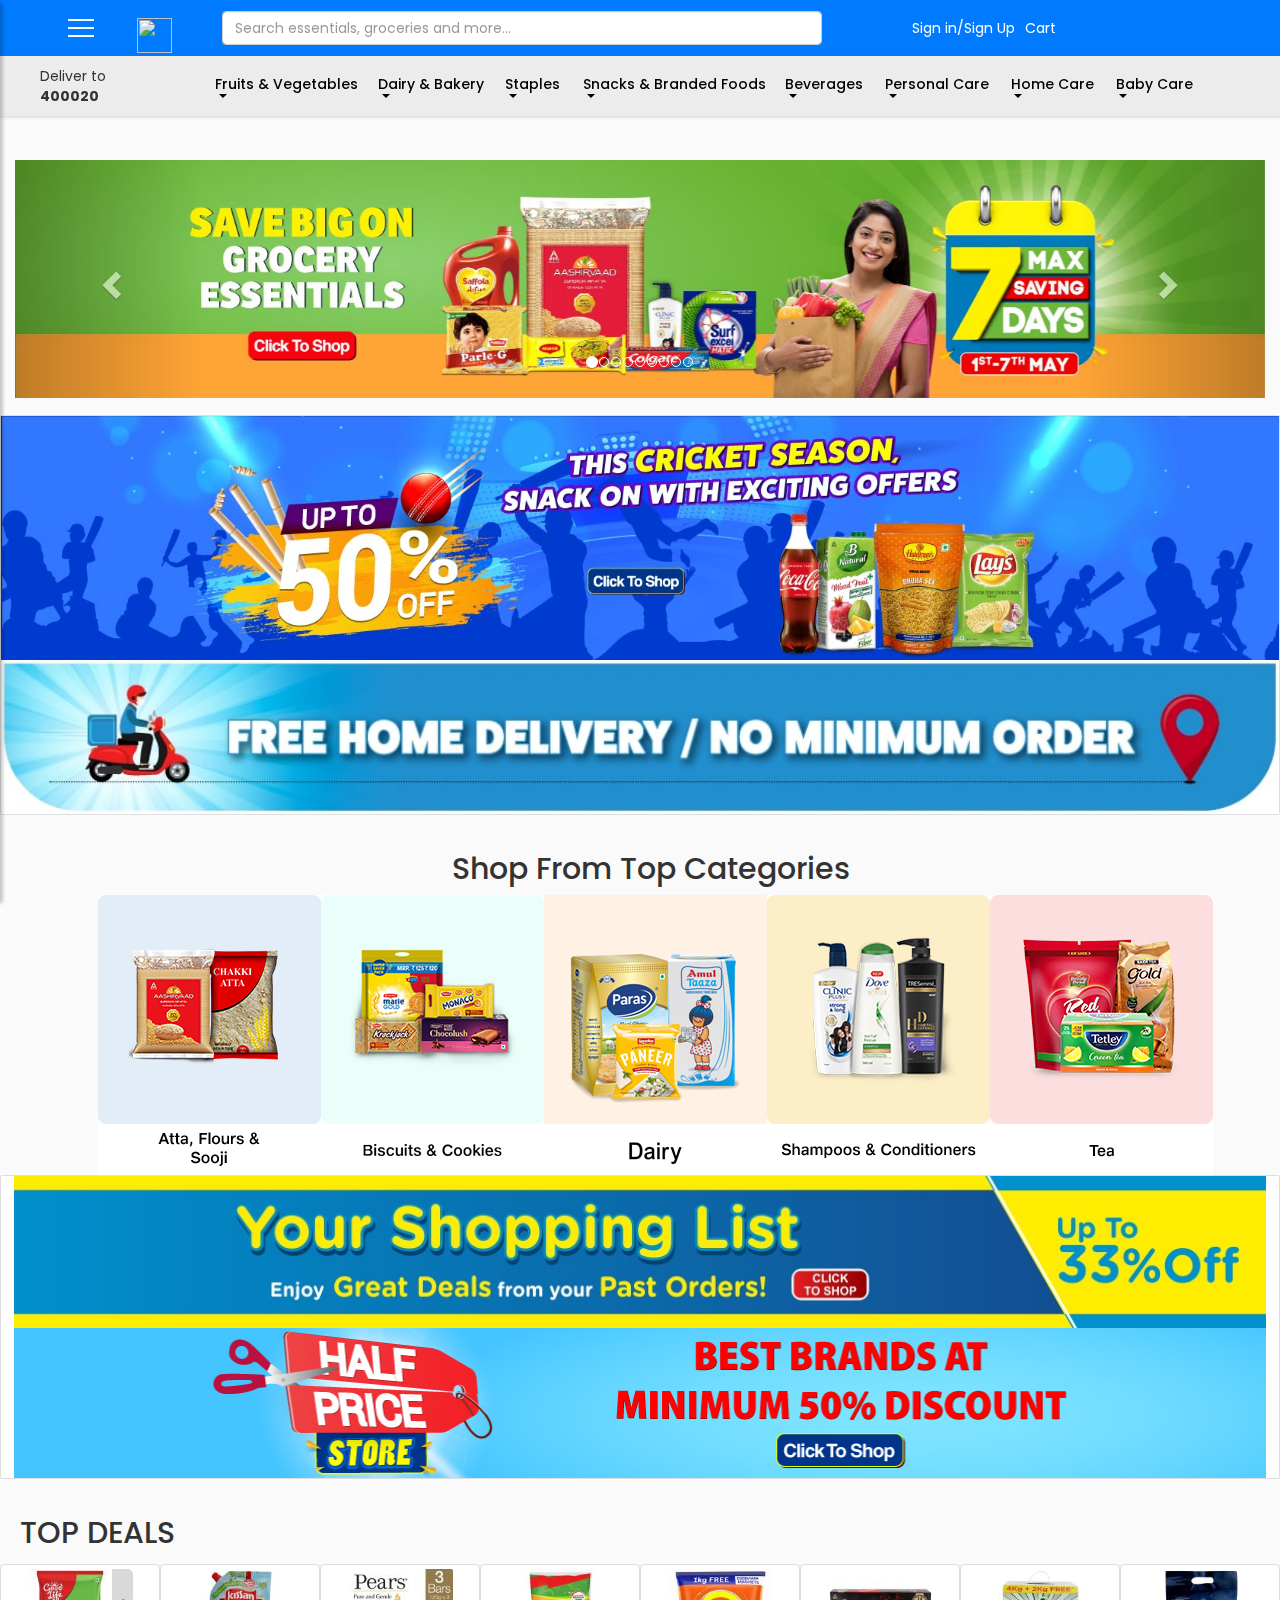
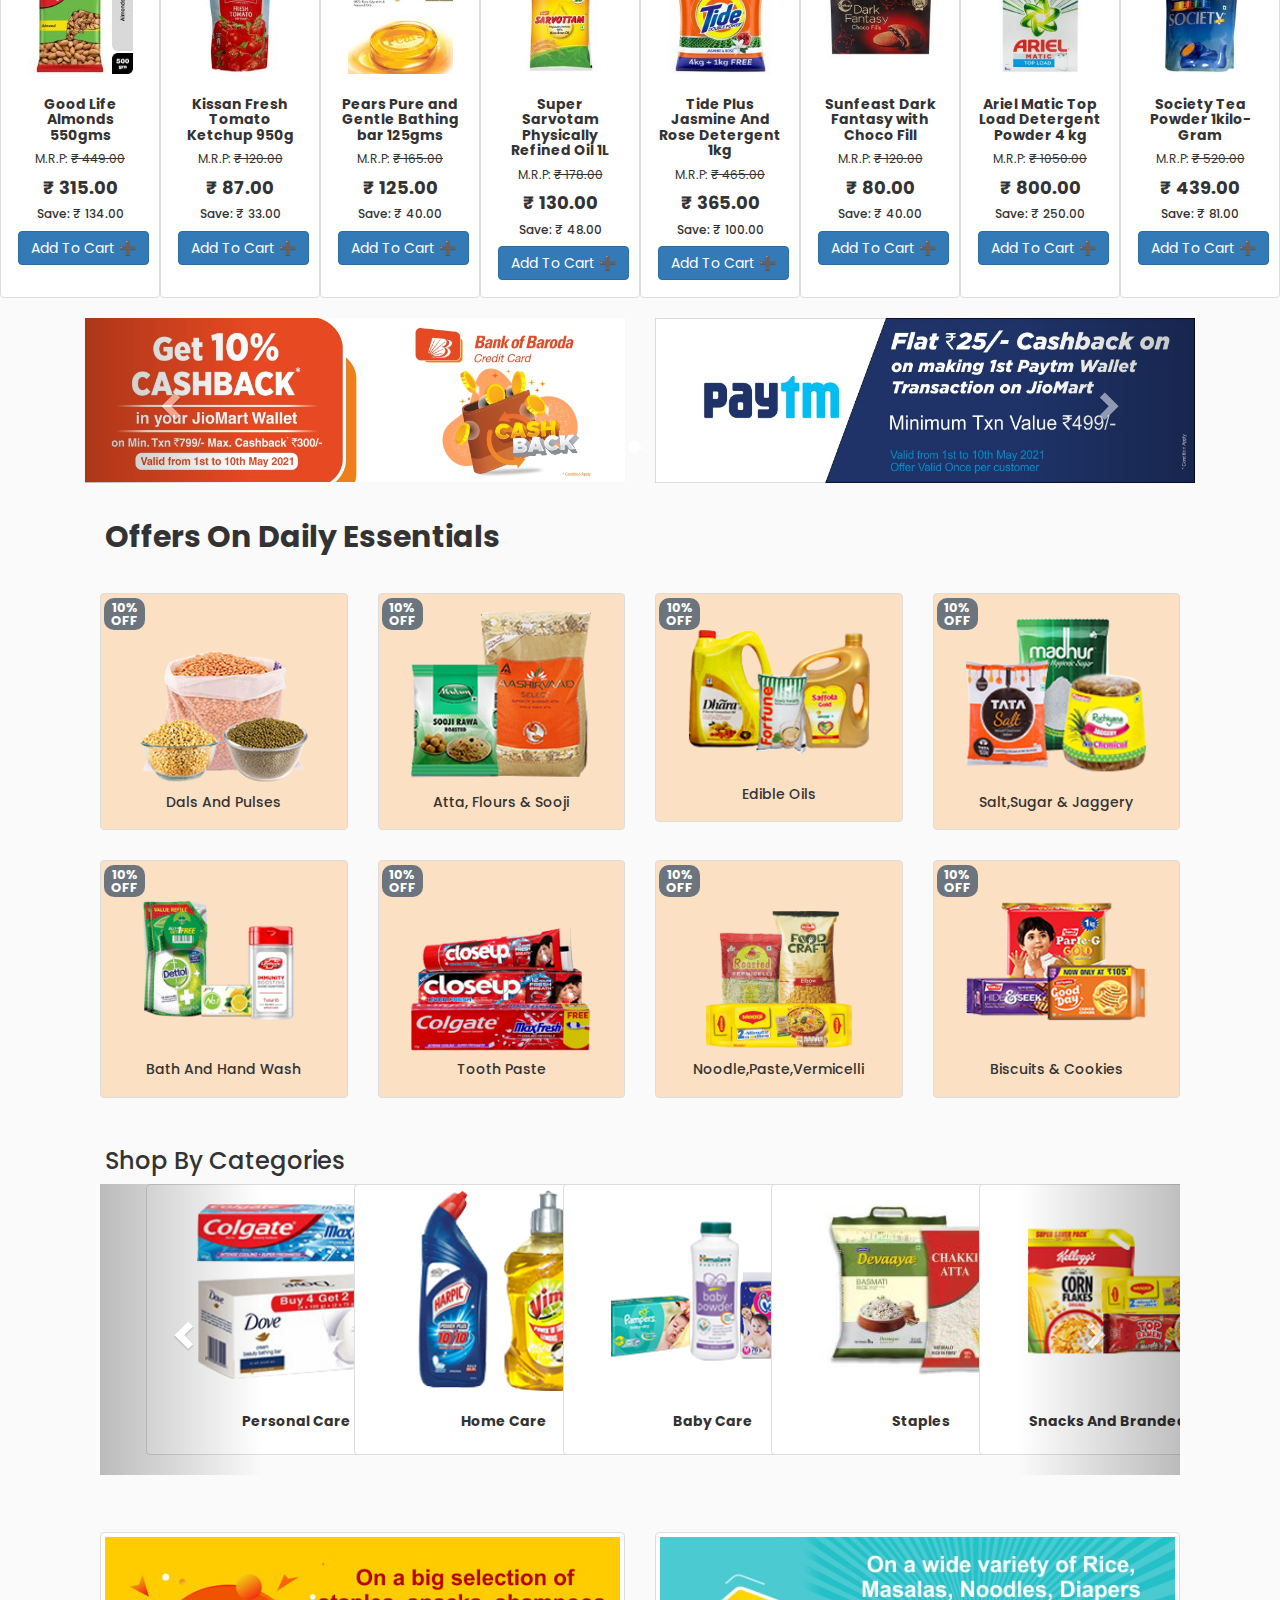
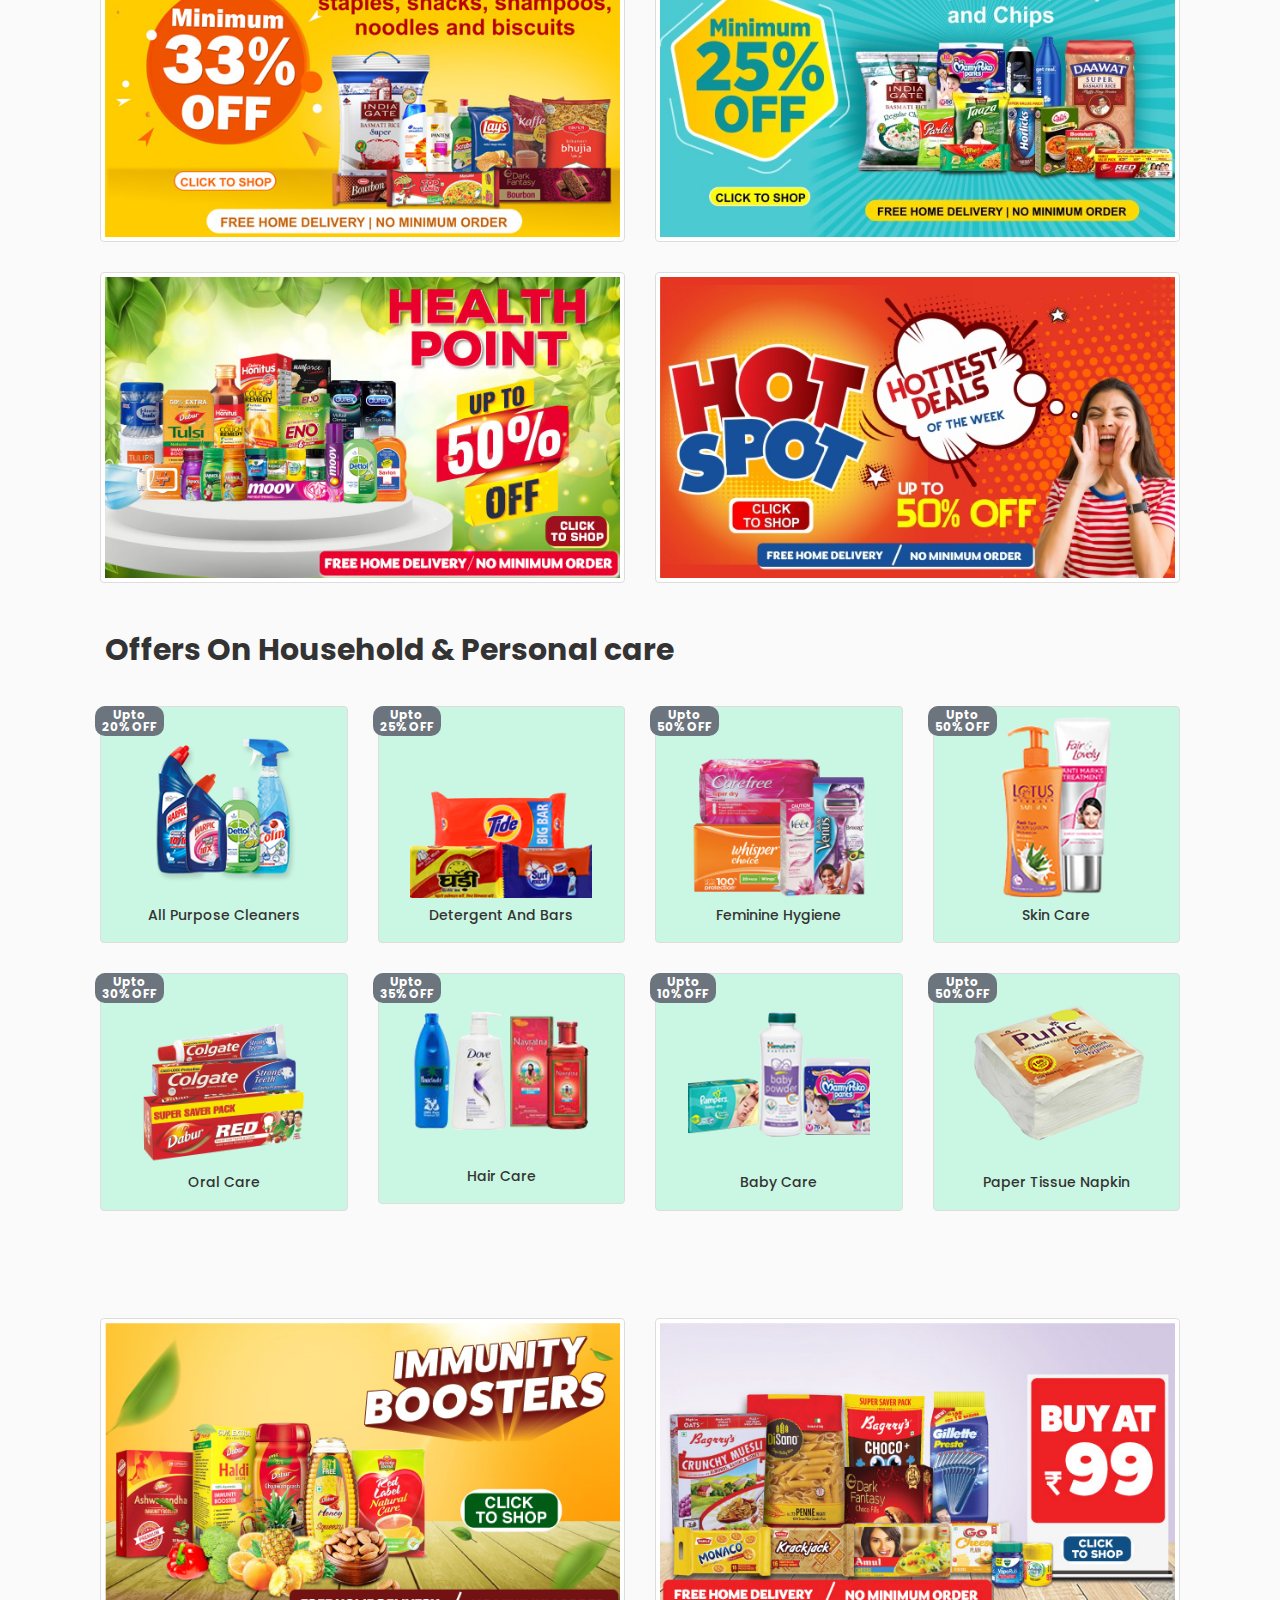
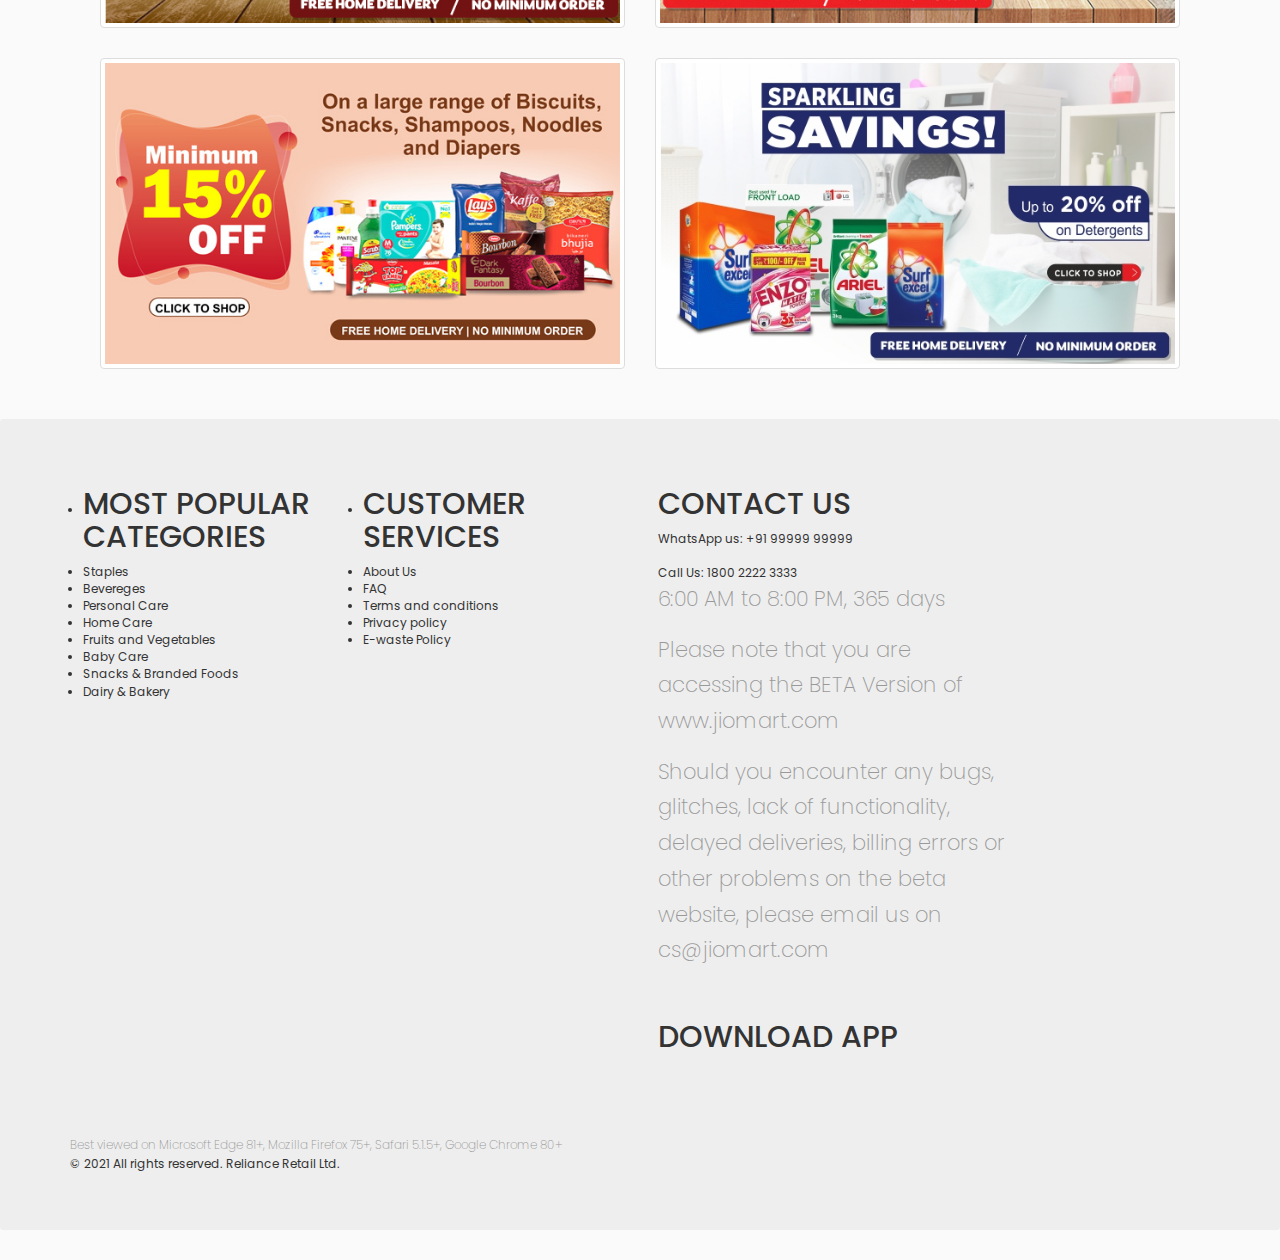
==== commit 8e84db66: "1" ====
--- a/index.html
+++ b/index.html
@@ -28,6 +28,11 @@
      <link rel="stylesheet" href="home.css">
      <link rel="stylesheet" href="footer/footerstyle.css">
      <link rel="stylesheet" href="./home/style.css">
+     <style>
+       .dummy-scroll{
+         overflow-y: hidden;
+       }
+     </style>
 </head>
 <header class="fixed-top">
     <div class="wrapper">
@@ -110,7 +115,7 @@
                                 <a class="nav-link " href="login.html"><i class="fas fa-user" ></i><span>  Sign in/Sign Up</span></a>
                             </li>
                             <li class="nav-item me-3 me-lg-0 ">
-                                <a class="nav-link" href="#">
+                                <a class="nav-link" href="cart.htm">
                                   <i class="fas fa-shopping-cart"></i>
                                   <span>   Cart</span>
                                 </a>
@@ -141,16 +146,16 @@
                             </ul>
                         </li>
                         <li class="nav-item dropdown">
-                            <a class="nav-link  dropdown-toggle" href="#" data-bs-toggle="dropdown">  Dairy & Bakery  </a>
+                            <a class="nav-link  dropdown-toggle" data-bs-toggle="dropdown">  Dairy & Bakery  </a>
                             <ul class="dropdown-menu">
-                            <li><a class="dropdown-item" href="#"> Dairy</a></li>
-                            <li><a class="dropdown-item" href="#"> Toast & Khari </a></li>
-                            <li><a class="dropdown-item" href="#"> Breads and buns </a></li>
-                            <li><a class="dropdown-item" href="#"> Baked Cookies </a></li>
-                            <li><a class="dropdown-item" href="#"> Batter & Chutney</a></li>
-                            <li><a class="dropdown-item" href="#"> Cheese </a></li>
-                            <li><a class="dropdown-item" href="#"> Ghee </a></li>
-                            <li><a class="dropdown-item" href="#"> Panner & Tofu </a></li>
+                            <li><a class="dropdown-item"> Dairy</a></li>
+                            <li><a class="dropdown-item"> Toast & Khari </a></li>
+                            <li><a class="dropdown-item"> Breads and buns </a></li>
+                            <li><a class="dropdown-item"> Baked Cookies </a></li>
+                            <li><a class="dropdown-item"> Batter & Chutney</a></li>
+                            <li><a class="dropdown-item"> Cheese </a></li>
+                            <li><a class="dropdown-item"> Ghee </a></li>
+                            <li><a class="dropdown-item"> Panner & Tofu </a></li>
                             </ul>
                         </li>
                         <li class="nav-item dropdown">
@@ -168,18 +173,18 @@
                             </ul>
                         </li>
                         <li class="nav-item dropdown">
-                            <a class="nav-link  dropdown-toggle" href="#" data-bs-toggle="dropdown">  Snacks & Branded Foods  </a>
+                            <a class="nav-link  dropdown-toggle"data-bs-toggle="dropdown">  Snacks & Branded Foods  </a>
                             <ul class="dropdown-menu">
-                            <li><a class="dropdown-item" href="#"> Biscuits & Cookies</a></li>
-                            <li><a class="dropdown-item" href="#"> Noodle, Pasta, Vermicelli </a></li>
-                            <li><a class="dropdown-item" href="#"> Breakfast Cereals </a></li>
-                            <li><a class="dropdown-item" href="#"> Snacks & Namkeen </a></li>
-                            <li><a class="dropdown-item" href="#"> Chocolates & Candies</a></li>
-                            <li><a class="dropdown-item" href="#"> Ready To Cook & Eat </a></li>
-                            <li><a class="dropdown-item" href="#"> Spreads, Sauces, Ketchup </a></li>
-                            <li><a class="dropdown-item" href="#"> Indian Sweets </a></li>
-                            <li><a class="dropdown-item" href="#"> Pickles & Chutney </a></li>
-                            <li><a class="dropdown-item" href="#"> Extracts & Flavouring </a></li>
+                            <li><a class="dropdown-item"> Biscuits & Cookies</a></li>
+                            <li><a class="dropdown-item"> Noodle, Pasta, Vermicelli </a></li>
+                            <li><a class="dropdown-item"> Breakfast Cereals </a></li>
+                            <li><a class="dropdown-item"> Snacks & Namkeen </a></li>
+                            <li><a class="dropdown-item"> Chocolates & Candies</a></li>
+                            <li><a class="dropdown-item"> Ready To Cook & Eat </a></li>
+                            <li><a class="dropdown-item"> Spreads, Sauces, Ketchup </a></li>
+                            <li><a class="dropdown-item"> Indian Sweets </a></li>
+                            <li><a class="dropdown-item"> Pickles & Chutney </a></li>
+                            <li><a class="dropdown-item"> Extracts & Flavouring </a></li>
                             </ul>
                         </li>
                         <li class="nav-item dropdown">
@@ -209,22 +214,22 @@
                             </ul>
                         </li>
                         <li class="nav-item dropdown">
-                            <a class="nav-link  dropdown-toggle" href="#" data-bs-toggle="dropdown">  Home Care </a>
+                            <a class="nav-link  dropdown-toggle"  data-bs-toggle="dropdown">  Home Care </a>
                             <ul class="dropdown-menu">
-                            <li><a class="dropdown-item" href="#"> Detergents</a></li>
-                            <li><a class="dropdown-item" href="#"> Dishwash </a></li>
-                            <li><a class="dropdown-item" href="#"> All Purpose Cleaners </a></li>
-                            <li><a class="dropdown-item" href="#"> Freshners & Repellents </a></li>
+                            <li><a class="dropdown-item"> Detergents</a></li>
+                            <li><a class="dropdown-item"> Dishwash </a></li>
+                            <li><a class="dropdown-item"> All Purpose Cleaners </a></li>
+                            <li><a class="dropdown-item"> Freshners & Repellents </a></li>
                             </ul>
                         </li>
                         <li class="nav-item dropdown">
-                            <a class="nav-link  dropdown-toggle" href="#" data-bs-toggle="dropdown">  Baby Care </a>
+                            <a class="nav-link  dropdown-toggle" data-bs-toggle="dropdown">  Baby Care </a>
                             <ul class="dropdown-menu">
-                            <li><a class="dropdown-item" href="#"> Baby Grooming</a></li>
-                            <li><a class="dropdown-item" href="#"> Baby Bath & Hygiene </a></li>
-                            <li><a class="dropdown-item" href="#"> Diapers & Wipes </a></li>
-                            <li><a class="dropdown-item" href="#"> Baby Food & Formula </a></li>
-                            <li><a class="dropdown-item" href="#"> Health & Wellness </a></li>
+                            <li><a class="dropdown-item"> Baby Grooming</a></li>
+                            <li><a class="dropdown-item"> Baby Bath & Hygiene </a></li>
+                            <li><a class="dropdown-item"> Diapers & Wipes </a></li>
+                            <li><a class="dropdown-item"> Baby Food & Formula </a></li>
+                            <li><a class="dropdown-item"> Health & Wellness </a></li>
                             </ul>
                         </li>
                     </ul>
@@ -245,7 +250,7 @@
     integrity="sha384-JZR6Spejh4U02d8jOt6vLEHfe/JQGiRRSQQxSfFWpi1MquVdAyjUar5+76PVCmYl" crossorigin="anonymous"></script>
     <script src="script.js"></script>
 </header>
-<body >
+<body id="dummy">
     <!--Your Body Goes Here-->
     <div class="" style="justify-content: center;">
         <div class="container-fluid">
